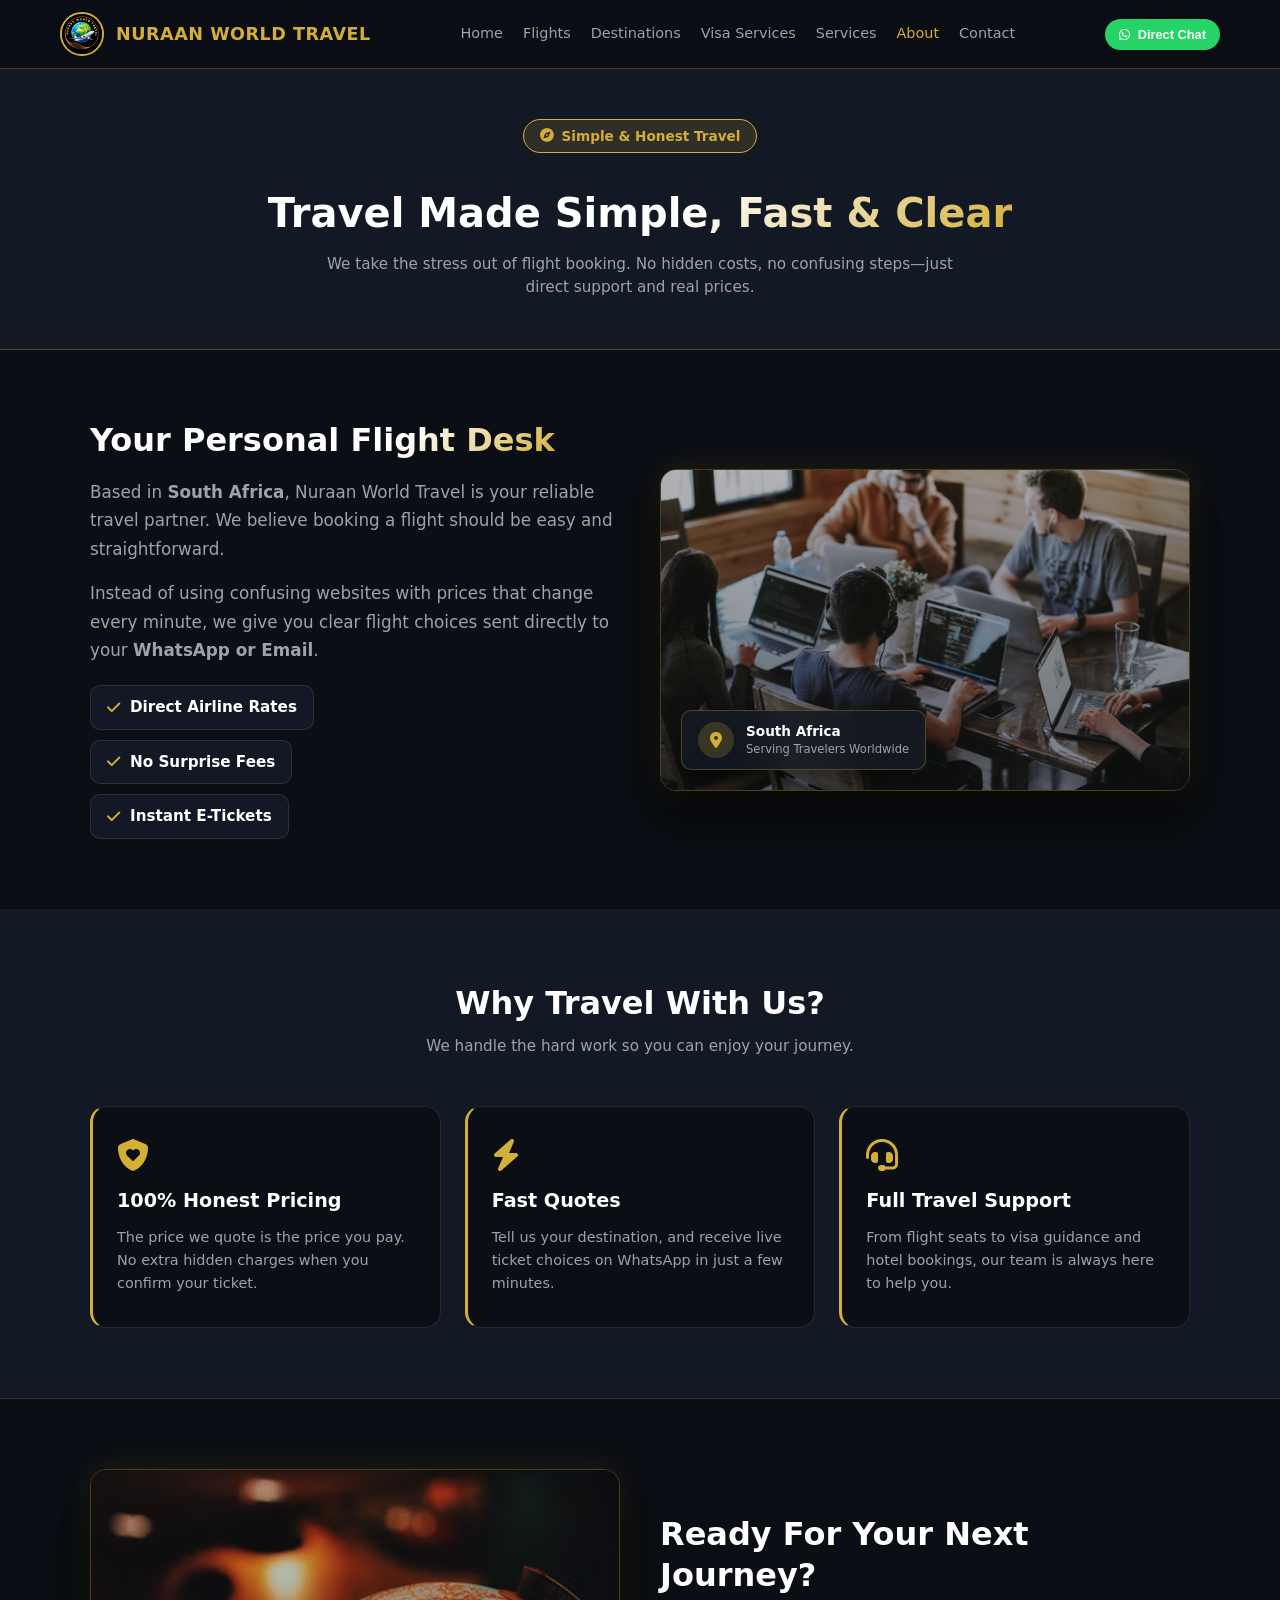
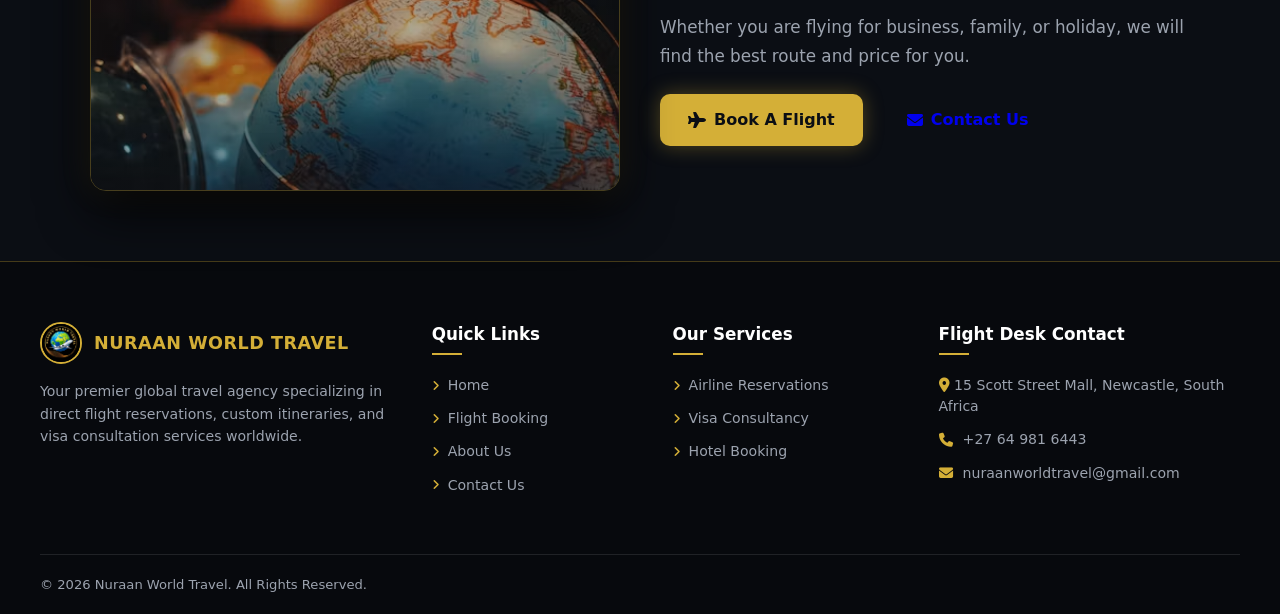
==== pages/about.html @ 19c63bec "About page design" ====
<!DOCTYPE html>
<html lang="en">
<head>
  <meta charset="UTF-8">
  <meta name="viewport" content="width=device-width, initial-scale=1.0">
  <title>About Us - Nuraan World Travel</title>

  <!-- FontAwesome Icons -->
  <link rel="stylesheet" href="https://cdnjs.cloudflare.com/ajax/libs/font-awesome/6.4.0/css/all.min.css">
  
  <!-- CSS Stylesheets -->
  <link rel="stylesheet" href="../assets/css/variables.css">
  <link rel="stylesheet" href="../assets/css/style.css">
  <link rel="stylesheet" href="../assets/css/responsive.css">
</head>
<body>

  <!-- NAVIGATION HEADER -->
  <header class="navbar">
    <div class="nav-container">
      <a href="../index.html" class="brand-link">
        <img src="../assets/images/logo.jpeg" alt="Nuraan World Travel Logo" class="nav-logo">
        <span class="brand-name">NURAAN WORLD TRAVEL</span>
      </a>

      <nav class="nav-menu" id="navMenu">
        <a href="../index.html" class="nav-link">Home</a>
        <a href="flight-booking.html" class="nav-link">Flights</a>
        <a href="destinations.html" class="nav-link">Destinations</a>
        <a href="visa-services.html" class="nav-link">Visa Services</a>
        <a href="travel-services.html" class="nav-link">Services</a>
        <a href="about.html" class="nav-link active">About</a>
        <a href="contact.html" class="nav-link">Contact</a>
      </nav>

      <div class="nav-actions">
        <button type="button" onclick="sendToWhatsApp()" class="btn btn-whatsapp-sm">
          <i class="fa-brands fa-whatsapp"></i> Direct Chat
        </button>
        <button type="button" class="mobile-toggle" id="menuToggle" aria-label="Toggle Menu">
          <i class="fa-solid fa-bars"></i>
        </button>
      </div>
    </div>
  </header>

  <!-- HERO SECTION -->
  <section class="section-padding bg-alt page-hero">
    <div class="section-container text-center">
      <span class="hero-badge"><i class="fa-solid fa-compass text-gold"></i> Simple & Honest Travel</span>
      <h1 class="section-title page-hero-title">Travel Made <span class="text-gradient-gold">Simple, Fast & Clear</span></h1>
      <p class="section-subtitle page-hero-sub">We take the stress out of flight booking. No hidden costs, no confusing steps—just direct support and real prices.</p>
    </div>
  </section>

  <!-- STORY SECTION WITH IMAGE -->
  <section class="section-padding">
    <div class="section-container contact-grid align-center">
      
      <!-- Left Content -->
      <div class="about-content-block">
        <h2 class="about-section-heading">Your Personal <span class="text-gradient-gold">Flight Desk</span></h2>
        
        <p class="about-simple-text">
          Based in <strong>South Africa</strong>, Nuraan World Travel is your reliable travel partner. We believe booking a flight should be easy and straightforward.
        </p>

        <p class="about-simple-text">
          Instead of using confusing websites with prices that change every minute, we give you clear flight choices sent directly to your <strong>WhatsApp or Email</strong>.
        </p>

        <!-- Feature List -->
        <div class="about-feature-pills">
          <div class="feature-pill"><i class="fa-solid fa-check text-gold"></i> Direct Airline Rates</div>
          <div class="feature-pill"><i class="fa-solid fa-check text-gold"></i> No Surprise Fees</div>
          <div class="feature-pill"><i class="fa-solid fa-check text-gold"></i> Instant E-Tickets</div>
        </div>
      </div>

      <!-- Right Image Card -->
      <div class="hero-image-wrapper">
        <img src="../assets/images/about-team.jpg" alt="Nuraan World Travel Team" class="hero-image">
        <div class="hero-image-overlay"></div>
        <div class="floating-badge badge-bottom-left">
          <div class="badge-icon-gold"><i class="fa-solid fa-location-dot"></i></div>
          <div>
            <span class="badge-title">South Africa</span>
            <span class="badge-sub">Serving Travelers Worldwide</span>
          </div>
        </div>
      </div>

    </div>
  </section>

  <!-- 3 SIMPLE PROMISES -->
  <section class="section-padding bg-alt">
    <div class="section-container">
      <div class="section-header">
        <h2 class="section-title">Why Travel With Us?</h2>
        <p class="section-subtitle">We handle the hard work so you can enjoy your journey.</p>
      </div>

      <div class="steps-grid">
        <div class="step-card about-promise-card">
          <div class="step-number"><i class="fa-solid fa-shield-heart text-gold"></i></div>
          <h3 class="step-title">100% Honest Pricing</h3>
          <p class="step-desc">The price we quote is the price you pay. No extra hidden charges when you confirm your ticket.</p>
        </div>

        <div class="step-card about-promise-card">
          <div class="step-number"><i class="fa-solid fa-bolt text-gold"></i></div>
          <h3 class="step-title">Fast Quotes</h3>
          <p class="step-desc">Tell us your destination, and receive live ticket choices on WhatsApp in just a few minutes.</p>
        </div>

        <div class="step-card about-promise-card">
          <div class="step-number"><i class="fa-solid fa-headset text-gold"></i></div>
          <h3 class="step-title">Full Travel Support</h3>
          <p class="step-desc">From flight seats to visa guidance and hotel bookings, our team is always here to help you.</p>
        </div>
      </div>
    </div>
  </section>

  <!-- CALL TO ACTION BANNER -->
  <section class="section-padding">
    <div class="section-container contact-grid align-center">
      
      <!-- Left Image -->
      <div class="hero-image-wrapper">
        <img src="../assets/images/about-mission.jpg" alt="Flight in sky" class="hero-image">
        <div class="hero-image-overlay"></div>
      </div>

      <!-- Right Text CTA -->
      <div class="about-cta-block">
        <h2 class="about-section-heading">Ready For Your Next Journey?</h2>
        <p class="about-simple-text" style="margin-bottom: 24px;">
          Whether you are flying for business, family, or holiday, we will find the best route and price for you.
        </p>
        <div class="about-btn-group">
          <a href="flight-booking.html" class="btn btn-gold btn-lg btn-glow">
            <i class="fa-solid fa-plane"></i> Book A Flight
          </a>
          <a href="contact.html" class="btn btn-outline btn-lg">
            <i class="fa-solid fa-envelope"></i> Contact Us
          </a>
        </div>
      </div>

    </div>
  </section>

  <!-- FOOTER -->
  <footer class="footer">
    <div class="footer-container">
      <div class="footer-brand">
        <a href="../index.html" class="footer-brand-link">
          <img src="../assets/images/logo.jpeg" alt="Nuraan World Travel Logo" class="footer-logo">
          <span class="brand-name">NURAAN WORLD TRAVEL</span>
        </a>
        <p class="footer-desc">
          Your premier global travel agency specializing in direct flight reservations, custom itineraries, and visa consultation services worldwide.
        </p>
      </div>

      <div class="footer-column">
        <h3 class="footer-heading">Quick Links</h3>
        <ul class="footer-links">
          <li><a href="../index.html" class="footer-link"><i class="fa-solid fa-angle-right"></i> Home</a></li>
          <li><a href="flight-booking.html" class="footer-link"><i class="fa-solid fa-angle-right"></i> Flight Booking</a></li>
          <li><a href="about.html" class="footer-link"><i class="fa-solid fa-angle-right"></i> About Us</a></li>
          <li><a href="contact.html" class="footer-link"><i class="fa-solid fa-angle-right"></i> Contact Us</a></li>
        </ul>
      </div>

      <div class="footer-column">
        <h3 class="footer-heading">Our Services</h3>
        <ul class="footer-links">
          <li><a href="flight-booking.html" class="footer-link"><i class="fa-solid fa-angle-right"></i> Airline Reservations</a></li>
          <li><a href="visa-services.html" class="footer-link"><i class="fa-solid fa-angle-right"></i> Visa Consultancy</a></li>
          <li><a href="travel-services.html" class="footer-link"><i class="fa-solid fa-angle-right"></i> Hotel Booking</a></li>
        </ul>
      </div>

      <div class="footer-column">
        <h3 class="footer-heading">Flight Desk Contact</h3>
        <ul class="footer-contact-list">
          <li><i class="fa-solid fa-location-dot text-gold"></i> 15 Scott Street Mall, Newcastle, South Africa</li>
          <li><a href="tel:+27649816443" class="footer-contact-link"><i class="fa-solid fa-phone text-gold"></i> +27 64 981 6443</a></li>
          <li><a href="mailto:nuraanworldtravel@gmail.com" class="footer-contact-link"><i class="fa-solid fa-envelope text-gold"></i> nuraanworldtravel@gmail.com</a></li>
        </ul>
      </div>
    </div>

    <div class="footer-bottom">
      <p class="footer-copyright">&copy; 2026 Nuraan World Travel. All Rights Reserved.</p>
    </div>
  </footer>

  <!-- JS Scripts -->
  <script src="../assets/js/main.js"></script>
  <script src="../assets/js/ui.js"></script>
  <script src="../assets/js/whatsapp.js"></script>
</body>
</html>
---- assets/css/variables.css ----
/* assets/css/variables.css */

:root {
  /* Branding Colors (Extracted from Logo) */
  --bg-dark: #0B0E14;            /* Main page background - Obsidian Black */
  --bg-card: #131924;            /* Form & Card background - Deep Navy Dark */
  --bg-card-hover: #1A2232;      /* Hover state for cards & list items */
  
  --color-gold: #D4AF37;         /* Primary Accent - Metallic Gold */
  --color-gold-hover: #B89528;   /* Darker Gold for button hover states */
  --color-gold-light: #F3E5AB;   /* Light Champagne Gold for subtle text/icons */
  
  --color-blue: #1E69B8;         /* Secondary Accent - Globe Sky Blue */
  --color-blue-hover: #165292;   /* Darker Blue for interactive elements */
  
  --color-whatsapp: #25D366;     /* Direct CTA - WhatsApp Green */
  --color-whatsapp-hover: #1EBE5D;

  /* Typography Colors */
  --text-primary: #FFFFFF;       /* Heading & Main body text */
  --text-secondary: #9CA3AF;     /* Muted subtitles & placeholder text */
  --text-dark: #0B0E14;          /* High contrast text on Gold buttons */

  /* Structural UI & Borders */
  --border-gold: rgba(212, 175, 55, 0.3);      /* Subtle gold outline */
  --border-subtle: rgba(255, 255, 255, 0.1);    /* Neutral divider line */
  --shadow-card: 0 10px 30px rgba(0, 0, 0, 0.6);/* Deep elevation shadow */

  /* Typography Settings */
  --font-main: 'Segoe UI', system-ui, -apple-system, sans-serif;
  
  /* Layout Spacing & Radius */
  --radius-sm: 6px;
  --radius-md: 10px;
  --radius-lg: 16px;
  --radius-full: 9999px;
  --transition-fast: all 0.2s ease-in-out;
}
---- assets/css/style.css ----
/* assets/css/style.css */

/* --- Reset & Global Base --- */
* {
  box-sizing: border-box;
  margin: 0;
  padding: 0;
}

body {
  background-color: var(--bg-dark);
  color: var(--text-primary);
  font-family: var(--font-main);
  min-height: 100vh;
  display: flex;
  flex-direction: column;
  justify-content: space-between;
  line-height: 1.5;
}

/* Helper Utilities */
.text-gold {
  color: var(--color-gold) !important;
}

.text-gradient-gold {
  background: linear-gradient(135deg, #FFFFFF 30%, #D4AF37 100%);
  -webkit-background-clip: text;
  -webkit-text-fill-color: transparent;
}

.text-center {
  text-align: center;
}

/* --- Navigation Header --- */
.navbar {
  background-color: rgba(11, 14, 20, 0.95);
  border-bottom: 1px solid var(--border-gold);
  position: sticky;
  top: 0;
  z-index: 1000;
  backdrop-filter: blur(8px);
}

.nav-container {
  max-width: 1200px;
  margin: 0 auto;
  padding: 12px 20px;
  display: flex;
  align-items: center;
  justify-content: space-between;
}

.brand-link {
  display: flex;
  align-items: center;
  gap: 12px;
  text-decoration: none;
}

.nav-logo {
  width: 44px;
  height: 44px;
  border-radius: var(--radius-full);
  border: 2px solid var(--color-gold);
  object-fit: cover;
}

.brand-name {
  color: var(--color-gold);
  font-weight: 700;
  font-size: 1.1rem;
  letter-spacing: 0.5px;
}

.nav-menu {
  display: flex;
  gap: 20px;
}

.nav-link {
  color: var(--text-secondary);
  text-decoration: none;
  font-size: 0.9rem;
  font-weight: 500;
  transition: var(--transition-fast);
}

.nav-link:hover,
.nav-link.active {
  color: var(--color-gold);
}

.nav-actions {
  display: flex;
  align-items: center;
  gap: 12px;
}

.mobile-toggle {
  display: none;
  background: none;
  border: none;
  color: var(--color-gold);
  font-size: 1.4rem;
  cursor: pointer;
}

/* --- Premium Hero Section --- */
.hero-banner {
  position: relative;
  min-height: 80vh;
  background: radial-gradient(circle at 10% 20%, rgba(212, 175, 55, 0.05) 0%, transparent 40%),
              radial-gradient(circle at 90% 80%, rgba(30, 105, 184, 0.08) 0%, transparent 50%),
              #0B0E14;
  display: flex;
  align-items: center;
  padding: 60px 20px;
  border-bottom: 1px solid var(--border-gold);
  overflow: hidden;
}

.hero-container {
  max-width: 1200px;
  margin: 0 auto;
  width: 100%;
  display: grid;
  grid-template-columns: 1.2fr 1fr;
  gap: 40px;
  align-items: center;
}

.hero-badge {
  display: inline-flex;
  align-items: center;
  gap: 8px;
  background-color: rgba(212, 175, 55, 0.15);
  border: 1px solid var(--color-gold);
  color: var(--color-gold);
  padding: 6px 16px;
  border-radius: var(--radius-full);
  font-size: 0.85rem;
  font-weight: 600;
  margin-bottom: 20px;
}

.hero-title {
  font-size: 2.8rem;
  font-weight: 800;
  line-height: 1.2;
  margin-bottom: 16px;
  color: #ffffff;
}

.hero-subtitle {
  font-size: 1.1rem;
  color: var(--text-secondary);
  margin-bottom: 32px;
}

.hero-cta-group {
  display: flex;
  gap: 16px;
  flex-wrap: wrap;
}

.btn-glow {
  box-shadow: 0 0 20px rgba(212, 175, 55, 0.35);
}

.btn-glow:hover {
  box-shadow: 0 0 30px rgba(212, 175, 55, 0.55);
}

.hero-trust-bar {
  display: flex;
  gap: 20px;
  margin-top: 28px;
  font-size: 0.82rem;
  color: var(--text-secondary);
  flex-wrap: wrap;
}

.hero-trust-bar span {
  display: flex;
  align-items: center;
  gap: 6px;
}

/* Hero Image & Glass Badges */
/* Make image wrapper stretch wider with a landscape aspect ratio */
.hero-image-wrapper {
  position: relative;
  width: 100%;
  border-radius: var(--radius-lg);
  overflow: hidden;
  border: 1.5px solid var(--border-gold);
  box-shadow: 0 20px 50px rgba(0, 0, 0, 0.8), 0 0 30px rgba(212, 175, 55, 0.15);
}

.hero-image {
  width: 100%;
  height: 320px; /* Reduced from 420px to make it wider in aspect ratio */
  object-fit: cover;
  display: block;
  transition: transform 0.6s cubic-bezier(0.16, 1, 0.3, 1);
}

.hero-image-overlay {
  position: absolute;
  inset: 0;
  background: linear-gradient(180deg, rgba(11, 14, 20, 0.1) 0%, rgba(11, 14, 20, 0.4) 100%);
  pointer-events: none;
}

.hero-image-wrapper:hover .hero-image {
  transform: scale(1.05);
}

.floating-badge {
  position: absolute;
  background: rgba(19, 25, 36, 0.85);
  backdrop-filter: blur(12px);
  border: 1px solid var(--border-gold);
  padding: 10px 16px;
  border-radius: var(--radius-md);
  display: flex;
  align-items: center;
  gap: 12px;
  z-index: 10;
  box-shadow: 0 10px 25px rgba(0, 0, 0, 0.5);
}

.badge-top-right {
  top: 20px;
  right: 20px;
}

.badge-bottom-left {
  bottom: 20px;
  left: 20px;
}

.badge-icon {
  width: 36px;
  height: 36px;
  border-radius: 50%;
  background: rgba(30, 105, 184, 0.2);
  color: var(--color-blue);
  display: flex;
  align-items: center;
  justify-content: center;
  font-size: 1rem;
}

.badge-icon-gold {
  width: 36px;
  height: 36px;
  border-radius: 50%;
  background: rgba(212, 175, 55, 0.2);
  color: var(--color-gold);
  display: flex;
  align-items: center;
  justify-content: center;
  font-size: 1rem;
}

.badge-title {
  display: block;
  font-size: 0.85rem;
  font-weight: 700;
  color: #ffffff;
}

.badge-sub {
  display: block;
  font-size: 0.72rem;
  color: var(--text-secondary);
}

/* --- Trust Stats Bar --- */
.stats-bar {
  background-color: var(--bg-card);
  border-bottom: 1px solid var(--border-subtle);
  padding: 30px 20px;
}

.stats-container {
  max-width: 1100px;
  margin: 0 auto;
  display: grid;
  grid-template-columns: repeat(4, 1fr);
  gap: 20px;
  text-align: center;
}

.stat-number {
  display: block;
  font-size: 2rem;
  font-weight: 800;
  color: var(--color-gold);
}

.stat-label {
  font-size: 0.85rem;
  color: var(--text-secondary);
}

/* --- Content Sections & Grids --- */
.section-padding {
  padding: 70px 20px;
}

.bg-alt {
  background-color: var(--bg-card);
  border-bottom: 1px solid var(--border-subtle);
}

.section-container {
  max-width: 1100px;
  margin: 0 auto;
}

.section-header {
  text-align: center;
  margin-bottom: 48px;
}

.section-title {
  font-size: 2rem;
  color: var(--text-primary);
  margin-bottom: 8px;
}

.section-subtitle {
  color: var(--text-secondary);
  font-size: 0.95rem;
}

.steps-grid {
  display: grid;
  grid-template-columns: repeat(3, 1fr);
  gap: 24px;
}

.step-card {
  background-color: var(--bg-dark);
  border: 1px solid var(--border-subtle);
  border-radius: var(--radius-lg);
  padding: 32px 24px;
  transition: var(--transition-fast);
}

.step-card:hover {
  border-color: var(--color-gold);
  transform: translateY(-4px);
}

.step-number {
  font-size: 2rem;
  font-weight: 900;
  color: var(--color-gold);
  margin-bottom: 16px;
  display: flex;
  align-items: center;
}

.step-title {
  font-size: 1.2rem;
  margin-bottom: 10px;
  color: #ffffff;
}

.step-desc {
  font-size: 0.9rem;
  color: var(--text-secondary);
  line-height: 1.6;
}

/* Accordion FAQs */
.accordion-wrapper {
  max-width: 800px;
  margin: 0 auto;
  display: flex;
  flex-direction: column;
  gap: 12px;
}

.accordion-item {
  background-color: var(--bg-card);
  border: 1px solid var(--border-subtle);
  border-radius: var(--radius-md);
  overflow: hidden;
}

.accordion-header {
  width: 100%;
  padding: 18px 20px;
  background: none;
  border: none;
  color: #ffffff;
  font-weight: 600;
  font-size: 1rem;
  text-align: left;
  display: flex;
  justify-content: space-between;
  align-items: center;
  cursor: pointer;
}

.accordion-content {
  display: none;
  padding: 0 20px 18px;
  color: var(--text-secondary);
  font-size: 0.9rem;
  line-height: 1.6;
}

.accordion-item.active .accordion-content {
  display: block;
}

.accordion-item.active .accordion-icon {
  transform: rotate(180deg);
  color: var(--color-gold);
}

/* --- Booking & Contact Form Cards --- */
.booking-card {
  background-color: var(--bg-card);
  border: 1px solid var(--border-gold);
  border-radius: var(--radius-lg);
  padding: 32px;
  box-shadow: var(--shadow-card);
}

.trip-selector {
  display: flex;
  gap: 24px;
  border-bottom: 1px solid var(--border-subtle);
  padding-bottom: 16px;
  margin-bottom: 24px;
}

.radio-option {
  display: flex;
  align-items: center;
  gap: 8px;
  cursor: pointer;
  font-size: 0.9rem;
  font-weight: 600;
}

.radio-option input[type="radio"] {
  accent-color: var(--color-gold);
}

.form-row {
  margin-bottom: 20px;
}

.grid-2 {
  display: grid;
  grid-template-columns: 1fr 1fr;
  gap: 16px;
}

.grid-3 {
  display: grid;
  grid-template-columns: 1fr 1fr 1fr;
  gap: 16px;
}

.input-group {
  display: flex;
  flex-direction: column;
}

.input-group label {
  font-size: 0.75rem;
  color: var(--color-gold);
  font-weight: 700;
  text-transform: uppercase;
  letter-spacing: 0.5px;
  margin-bottom: 6px;
}

.input-wrapper {
  position: relative;
}

.input-icon {
  position: absolute;
  left: 12px;
  top: 50%;
  transform: translateY(-50%);
  color: var(--text-secondary);
  font-size: 0.9rem;
}

input[type="text"],
input[type="date"],
input[type="tel"],
select {
  width: 100%;
  background-color: var(--bg-dark);
  border: 1px solid var(--border-subtle);
  color: var(--text-primary);
  padding: 10px 14px;
  border-radius: var(--radius-md);
  font-size: 0.95rem;
  outline: none;
  transition: var(--transition-fast);
}

.input-wrapper input {
  padding-left: 36px;
}

input:focus,
select:focus {
  border-color: var(--color-gold);
}

.contact-divider {
  border-top: 1px solid var(--border-subtle);
  padding-top: 20px;
  margin-top: 10px;
}

.btn-grid {
  display: grid;
  grid-template-columns: 1fr 1fr;
  gap: 16px;
  margin-top: 24px;
}

/* --- Buttons --- */
.btn {
  padding: 12px 18px;
  border-radius: var(--radius-md);
  border: none;
  font-size: 0.95rem;
  font-weight: 700;
  cursor: pointer;
  display: inline-flex;
  align-items: center;
  justify-content: center;
  gap: 8px;
  text-decoration: none;
  transition: var(--transition-fast);
}

.btn-lg {
  padding: 14px 28px;
  font-size: 1rem;
}

.btn-whatsapp {
  background-color: var(--color-whatsapp);
  color: #ffffff;
}

.btn-whatsapp:hover {
  background-color: var(--color-whatsapp-hover);
}

.btn-whatsapp-sm {
  background-color: var(--color-whatsapp);
  color: #ffffff;
  padding: 8px 14px;
  border-radius: var(--radius-full);
  font-size: 0.8rem;
}

.btn-whatsapp-sm:hover {
  background-color: var(--color-whatsapp-hover);
}

.btn-gold {
  background-color: var(--color-gold);
  color: var(--text-dark);
}

.btn-gold:hover {
  background-color: var(--color-gold-hover);
}

/* --- Enhanced Footer --- */
.footer {
  background-color: #07090D;
  border-top: 1px solid var(--border-gold);
  padding: 60px 20px 20px;
}

.footer-container {
  max-width: 1200px;
  margin: 0 auto;
  display: grid;
  grid-template-columns: 1.4fr 0.8fr 0.9fr 1.2fr;
  gap: 40px;
  margin-bottom: 50px;
}

.footer-brand-link {
  display: flex;
  align-items: center;
  gap: 12px;
  text-decoration: none;
  margin-bottom: 16px;
}

.footer-logo {
  width: 42px;
  height: 42px;
  border-radius: 50%;
  border: 2px solid var(--color-gold);
  object-fit: cover;
}

.footer-desc {
  color: var(--text-secondary);
  font-size: 0.88rem;
  line-height: 1.6;
  margin-bottom: 20px;
}

.social-links {
  display: flex;
  gap: 12px;
}

.social-link {
  width: 36px;
  height: 36px;
  border-radius: 50%;
  background-color: var(--bg-card);
  border: 1px solid var(--border-subtle);
  color: var(--text-secondary);
  display: flex;
  align-items: center;
  justify-content: center;
  text-decoration: none;
  font-size: 0.9rem;
  transition: var(--transition-fast);
}

.social-link:hover {
  border-color: var(--color-gold);
  color: var(--color-gold);
  transform: translateY(-3px);
}

.social-whatsapp:hover {
  border-color: var(--color-whatsapp);
  color: var(--color-whatsapp);
}

.footer-heading {
  font-size: 1.05rem;
  color: #ffffff;
  font-weight: 700;
  margin-bottom: 20px;
  position: relative;
  padding-bottom: 8px;
}

.footer-heading::after {
  content: '';
  position: absolute;
  left: 0;
  bottom: 0;
  width: 30px;
  height: 2px;
  background-color: var(--color-gold);
}

.footer-links {
  list-style: none;
  display: flex;
  flex-direction: column;
  gap: 12px;
}

.footer-link {
  color: var(--text-secondary);
  text-decoration: none;
  font-size: 0.88rem;
  display: flex;
  align-items: center;
  gap: 8px;
  transition: var(--transition-fast);
}

.footer-link i {
  font-size: 0.75rem;
  color: var(--color-gold);
  transition: transform 0.2s;
}

.footer-link:hover {
  color: var(--color-gold);
  padding-left: 4px;
}

.footer-link:hover i {
  transform: translateX(3px);
}

.footer-contact-list {
  list-style: none;
  display: flex;
  flex-direction: column;
  gap: 12px;
  margin-bottom: 20px;
  font-size: 0.88rem;
  color: var(--text-secondary);
}

.footer-contact-link {
  color: var(--text-secondary);
  text-decoration: none;
  display: flex;
  align-items: center;
  gap: 10px;
  transition: var(--transition-fast);
}

.footer-contact-link:hover {
  color: var(--color-gold);
}

.footer-newsletter {
  background-color: var(--bg-card);
  border: 1px solid var(--border-subtle);
  padding: 16px;
  border-radius: var(--radius-md);
}

.newsletter-title {
  display: block;
  font-size: 0.8rem;
  font-weight: 700;
  color: var(--color-gold);
  margin-bottom: 10px;
  text-transform: uppercase;
}

.newsletter-form {
  display: flex;
  gap: 8px;
}

.newsletter-input {
  flex: 1;
  background-color: var(--bg-dark);
  border: 1px solid var(--border-subtle);
  color: #ffffff;
  padding: 8px 12px;
  border-radius: var(--radius-sm);
  font-size: 0.85rem;
  outline: none;
}

.newsletter-input:focus {
  border-color: var(--color-gold);
}

.newsletter-btn {
  background-color: var(--color-gold);
  color: var(--text-dark);
  border: none;
  padding: 8px 14px;
  border-radius: var(--radius-sm);
  cursor: pointer;
  font-weight: 700;
  transition: var(--transition-fast);
}

.newsletter-btn:hover {
  background-color: var(--color-gold-hover);
}

.footer-bottom {
  max-width: 1200px;
  margin: 0 auto;
  border-top: 1px solid var(--border-subtle);
  padding-top: 20px;
  display: flex;
  justify-content: space-between;
  align-items: center;
  font-size: 0.82rem;
  color: var(--text-secondary);
}

.footer-bottom-links {
  display: flex;
  align-items: center;
  gap: 12px;
}

.footer-bottom-link {
  color: var(--text-secondary);
  text-decoration: none;
  transition: var(--transition-fast);
}

.footer-bottom-link:hover {
  color: var(--color-gold);
}

.divider {
  color: var(--border-subtle);
}

/* --- Contact Page Structural Classes --- */
.contact-grid {
  display: grid;
  grid-template-columns: 1fr 1fr; /* Changed from 1.3fr 0.7fr */
  gap: 40px;
  align-items: center;
}

.contact-sidebar {
  padding: 30px;
}

.contact-sidebar-title {
  margin-bottom: 20px;
}

.contact-info-list {
  gap: 20px;
}

.contact-info-item {
  display: flex;
  gap: 12px;
  align-items: flex-start;
  line-height: 1.5;
  font-size: 0.9rem;
}

.contact-icon {
  margin-top: 4px;
}

.contact-label {
  color: #ffffff;
  display: block;
  font-size: 0.85rem;
}

.contact-hours-block {
  border-top: 1px solid var(--border-subtle);
  margin-top: 24px;
  padding-top: 20px;
}

.contact-hours-text {
  font-size: 0.88rem;
  color: var(--text-secondary);
  margin-top: 4px;
}

input[type="text"],
input[type="email"],
input[type="date"],
input[type="tel"],
select,
textarea {
  width: 100%;
  background-color: var(--bg-dark);
  border: 1px solid var(--border-subtle);
  color: var(--text-primary);
  padding: 10px 14px;
  border-radius: var(--radius-md);
  font-size: 0.95rem;
  outline: none;
  transition: var(--transition-fast);
  resize: vertical;
}
/* Invert native date picker icon color for dark themes */
input[type="date"]::-webkit-calendar-picker-indicator {
  filter: invert(0.8) sepia(100%) saturate(500%) hue-rotate(5deg) brightness(1.2);
  cursor: pointer;
  opacity: 1;
}

/* Fallback hover effect */
input[type="date"]::-webkit-calendar-picker-indicator:hover {
  filter: invert(1);
}

/* --- About Page Dedicated Classes --- */
.text-left {
  text-align: left;
}

.align-center {
  align-items: center;
}

.about-story-heading {
  font-size: 2.2rem;
}

.about-lead-text {
  text-align: left;
  margin-bottom: 20px;
  color: var(--text-primary);
  line-height: 1.6;
}

.about-body-text {
  color: var(--text-secondary);
  line-height: 1.7;
  margin-bottom: 28px;
}

.about-trust-bar {
  margin-top: 0;
}

.about-mission-heading {
  margin-bottom: 16px;
}

.about-mission-desc {
  margin-bottom: 24px;
}
/* --- About Page Design Enhancements --- */
.page-hero {
  border-bottom: 1px solid var(--border-gold);
  padding: 50px 20px;
}

.page-hero-title {
  font-size: 2.5rem;
  margin-top: 10px;
}

.page-hero-sub {
  max-width: 650px;
  margin: 10px auto 0;
}

.about-section-heading {
  font-size: 2rem;
  font-weight: 800;
  color: #ffffff;
  margin-bottom: 16px;
  line-height: 1.3;
}

.about-simple-text {
  font-size: 1.05rem;
  color: var(--text-secondary);
  line-height: 1.7;
  margin-bottom: 16px;
}

.about-feature-pills {
  display: flex;
  flex-direction: column;
  gap: 10px;
  margin-top: 20px;
}

.feature-pill {
  display: inline-flex;
  align-items: center;
  gap: 10px;
  font-size: 0.95rem;
  font-weight: 600;
  color: #ffffff;
  background-color: var(--bg-card);
  padding: 10px 16px;
  border-radius: var(--radius-md);
  border: 1px solid var(--border-subtle);
  width: fit-content;
}

.about-promise-card {
  text-align: left;
  border-left: 3px solid var(--color-gold);
}

.about-btn-group {
  display: flex;
  gap: 16px;
  flex-wrap: wrap;
}
---- assets/css/responsive.css ----
/* assets/css/responsive.css */

/* Large Tablets & Laptops */
@media (max-width: 1024px) {
  .hero-container {
    grid-template-columns: 1fr 1fr;
    gap: 24px;
  }

  .hero-title {
    font-size: 2.3rem;
  }

  .footer-container {
    grid-template-columns: 1fr 1fr;
    gap: 30px;
  }
}

/* Tablets & Mobile Navigation Trigger */
@media (max-width: 868px) {
  .nav-menu {
    position: fixed;
    top: 68px;
    left: -100%;
    width: 100%;
    height: calc(100vh - 68px);
    background-color: var(--bg-dark);
    flex-direction: column;
    align-items: center;
    padding: 40px 20px;
    gap: 24px;
    transition: left 0.3s ease-in-out;
    border-top: 1px solid var(--border-gold);
  }

  .nav-menu.active {
    left: 0;
  }

  .mobile-toggle {
    display: block;
  }

  .hero-container {
    grid-template-columns: 1fr;
    text-align: center;
  }

  .hero-content {
    display: flex;
    flex-direction: column;
    align-items: center;
  }

  .hero-cta-group {
    justify-content: center;
  }

  .hero-trust-bar {
    justify-content: center;
  }

  .hero-image {
    height: 320px;
  }

  .steps-grid {
    grid-template-columns: 1fr;
  }

  .stats-container {
    grid-template-columns: repeat(2, 1fr);
    gap: 24px;
  }

  .section-container.grid-2 {
    grid-template-columns: 1fr !important;
  }
}

/* Small Mobile Screens */
@media (max-width: 640px) {
  .hero-banner {
    padding: 40px 16px;
  }

  .hero-title {
    font-size: 1.8rem;
  }

  .hero-subtitle {
    font-size: 0.95rem;
  }

  .stats-container {
    grid-template-columns: 1fr;
  }

  .booking-card {
    padding: 20px 16px;
  }

  .trip-selector {
    gap: 16px;
  }

  .grid-2, 
  .grid-3, 
  .btn-grid {
    grid-template-columns: 1fr !important;
  }

  .btn {
    width: 100%;
  }

  .floating-badge {
    padding: 6px 10px;
  }

  .badge-title {
    font-size: 0.75rem;
  }

  .badge-sub {
    font-size: 0.65rem;
  }

  .footer-container {
    grid-template-columns: 1fr;
  }

  .footer-bottom {
    flex-direction: column;
    gap: 12px;
    text-align: center;
  }
}
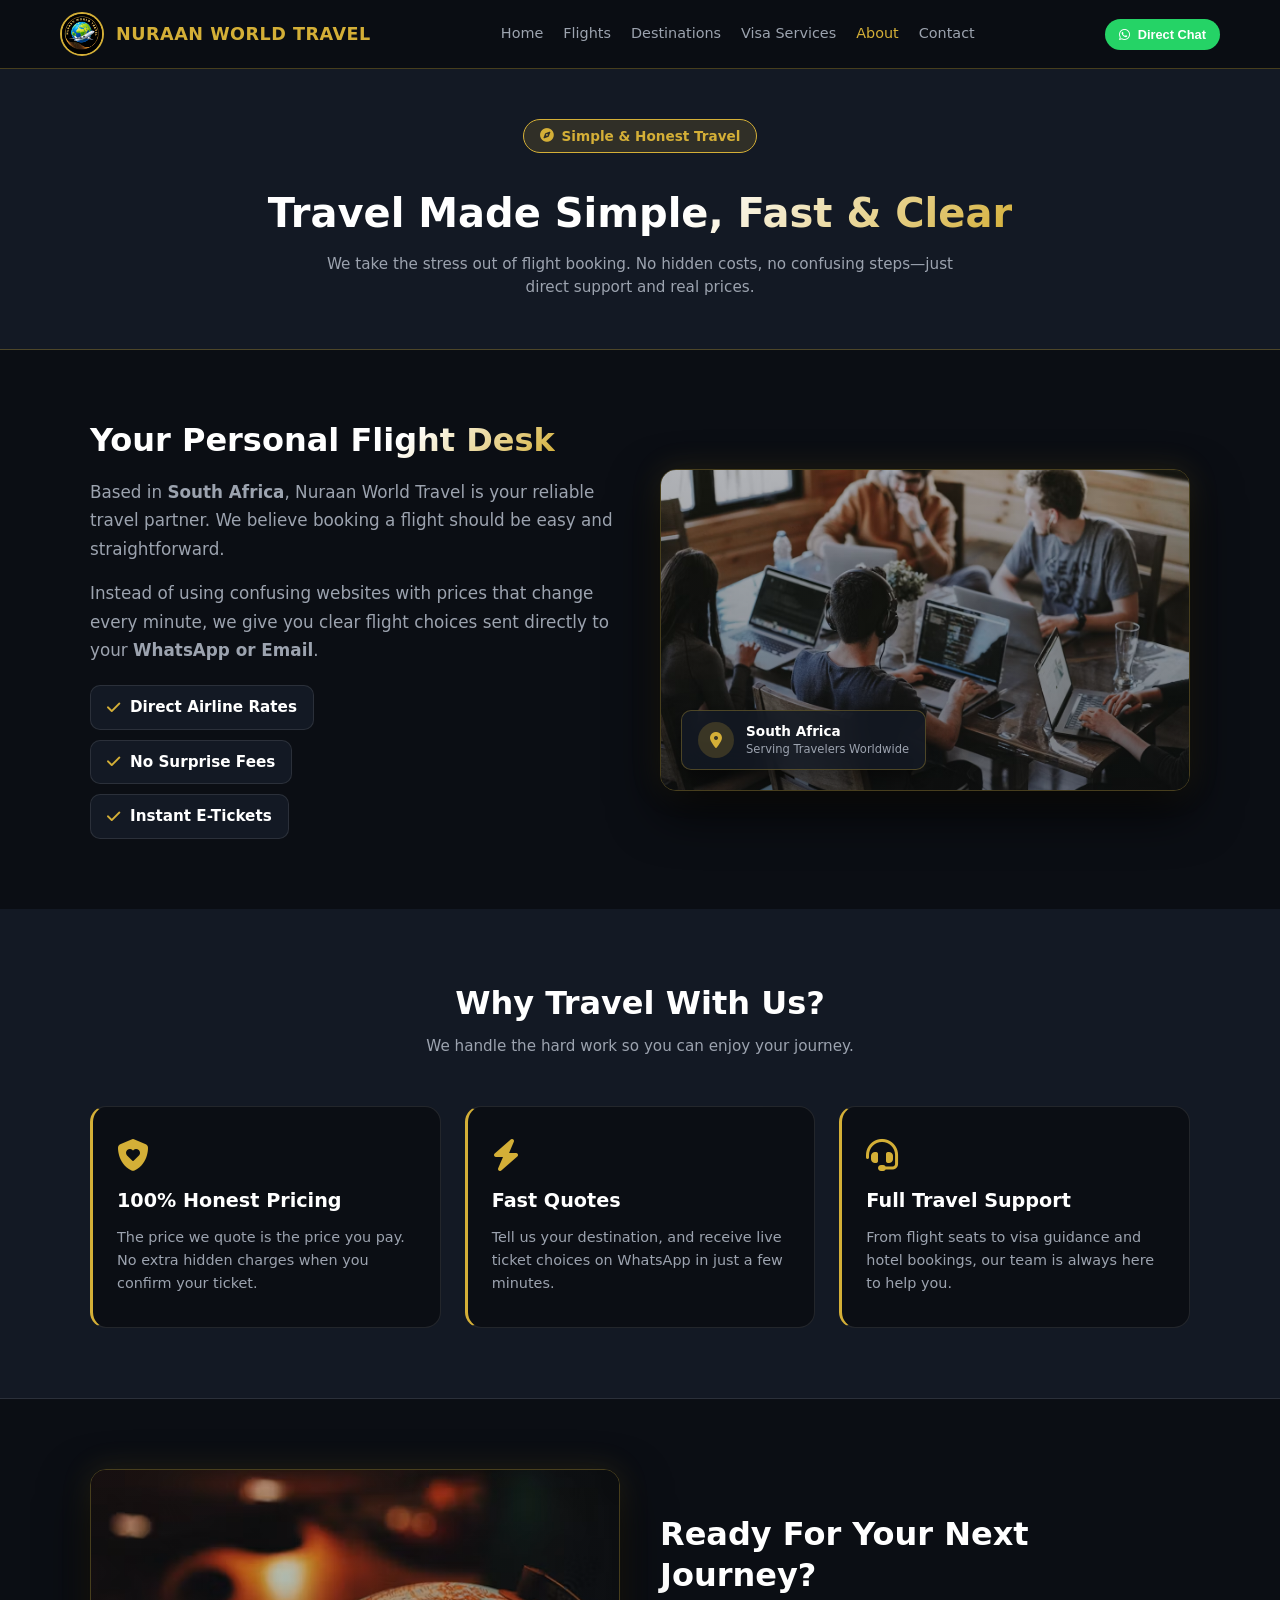
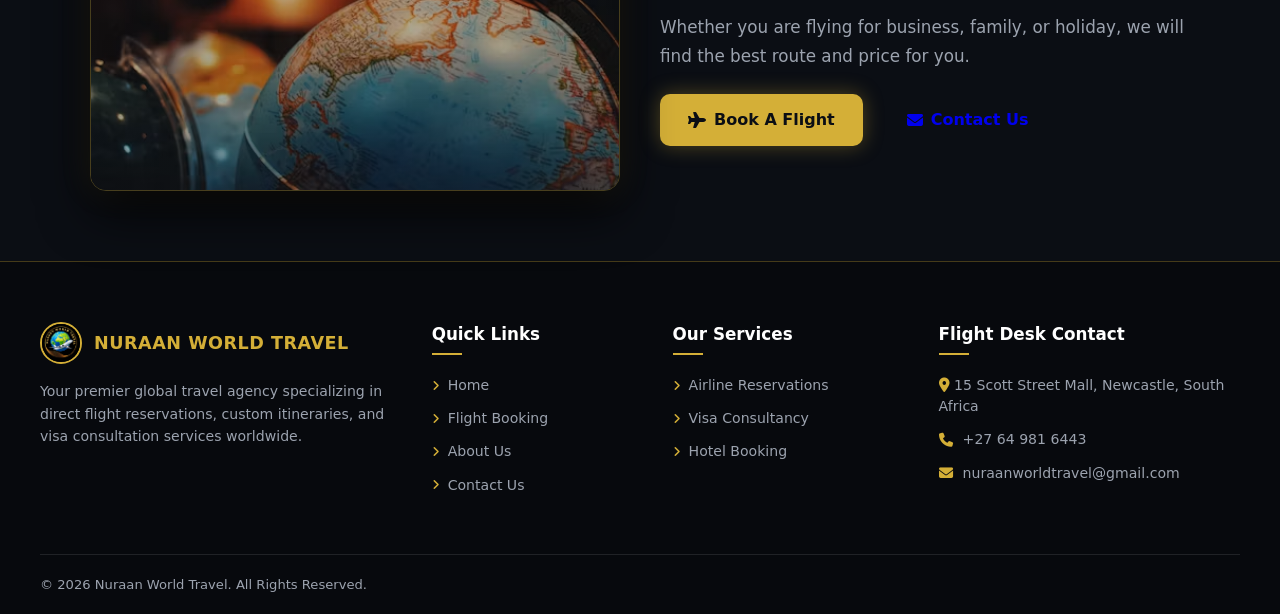
==== commit 4ca00a29: "modify nav items" ====
--- a/pages/about.html
+++ b/pages/about.html
@@ -28,7 +28,7 @@
         <a href="flight-booking.html" class="nav-link">Flights</a>
         <a href="destinations.html" class="nav-link">Destinations</a>
         <a href="visa-services.html" class="nav-link">Visa Services</a>
-        <a href="travel-services.html" class="nav-link">Services</a>
+      
         <a href="about.html" class="nav-link active">About</a>
         <a href="contact.html" class="nav-link">Contact</a>
       </nav>
--- a/assets/css/style.css
+++ b/assets/css/style.css
@@ -189,7 +189,6 @@
 }
 
 /* Hero Image & Glass Badges */
-/* Make image wrapper stretch wider with a landscape aspect ratio */
 .hero-image-wrapper {
   position: relative;
   width: 100%;
@@ -201,7 +200,7 @@
 
 .hero-image {
   width: 100%;
-  height: 320px; /* Reduced from 420px to make it wider in aspect ratio */
+  height: 320px;
   object-fit: cover;
   display: block;
   transition: transform 0.6s cubic-bezier(0.16, 1, 0.3, 1);
@@ -817,7 +816,7 @@
 /* --- Contact Page Structural Classes --- */
 .contact-grid {
   display: grid;
-  grid-template-columns: 1fr 1fr; /* Changed from 1.3fr 0.7fr */
+  grid-template-columns: 1fr 1fr;
   gap: 40px;
   align-items: center;
 }
@@ -881,6 +880,7 @@
   transition: var(--transition-fast);
   resize: vertical;
 }
+
 /* Invert native date picker icon color for dark themes */
 input[type="date"]::-webkit-calendar-picker-indicator {
   filter: invert(0.8) sepia(100%) saturate(500%) hue-rotate(5deg) brightness(1.2);
@@ -930,6 +930,7 @@
 .about-mission-desc {
   margin-bottom: 24px;
 }
+
 /* --- About Page Design Enhancements --- */
 .page-hero {
   border-bottom: 1px solid var(--border-gold);
@@ -991,4 +992,175 @@
   display: flex;
   gap: 16px;
   flex-wrap: wrap;
-}+}
+
+/* --- Destinations Page & Utility Helper Classes --- */
+.destination-filters {
+  display: flex;
+  justify-content: center;
+  gap: 12px;
+  margin-bottom: 40px;
+  flex-wrap: wrap;
+}
+
+.dest-filter-btn {
+  background-color: var(--bg-card);
+  border: 1px solid var(--border-subtle);
+  color: var(--text-secondary);
+  padding: 8px 18px;
+  border-radius: var(--radius-full);
+  font-size: 0.9rem;
+  font-weight: 600;
+  cursor: pointer;
+  transition: var(--transition-fast);
+}
+
+.dest-filter-btn:hover,
+.dest-filter-btn.active {
+  background-color: var(--color-gold);
+  color: var(--text-dark);
+  border-color: var(--color-gold);
+}
+
+.destinations-grid {
+  display: grid;
+  grid-template-columns: repeat(3, 1fr);
+  gap: 24px;
+}
+
+.destination-card {
+  background-color: var(--bg-card);
+  border: 1px solid var(--border-subtle);
+  border-radius: var(--radius-lg);
+  overflow: hidden;
+  transition: var(--transition-fast);
+}
+
+.destination-card:hover {
+  border-color: var(--color-gold);
+  transform: translateY(-4px);
+}
+
+.dest-image-box {
+  position: relative;
+  height: 200px;
+  width: 100%;
+}
+
+.dest-img {
+  width: 100%;
+  height: 100%;
+  object-fit: cover;
+}
+
+.dest-tag {
+  position: absolute;
+  top: 12px;
+  right: 12px;
+  background-color: rgba(11, 14, 20, 0.85);
+  border: 1px solid var(--color-gold);
+  color: var(--color-gold);
+  font-size: 0.75rem;
+  font-weight: 700;
+  padding: 4px 10px;
+  border-radius: var(--radius-full);
+}
+
+.dest-card-body {
+  padding: 20px;
+}
+
+.dest-title {
+  font-size: 1.2rem;
+  color: #ffffff;
+  margin-bottom: 8px;
+}
+
+.dest-desc {
+  font-size: 0.88rem;
+  color: var(--text-secondary);
+  line-height: 1.5;
+  margin-bottom: 16px;
+}
+
+.dest-card-footer {
+  display: flex;
+  justify-content: flex-end;
+}
+
+.btn-sm {
+  padding: 8px 14px;
+  font-size: 0.85rem;
+}
+
+/* Fallback Grid & Layout Utilities for HTML pages using Tailwind-style utility classes */
+.grid {
+  display: grid;
+}
+
+.grid-cols-1 {
+  grid-template-columns: repeat(1, minmax(0, 1fr));
+}
+
+.gap-6 {
+  gap: 1.5rem;
+}
+
+.w-full {
+  width: 100%;
+}
+
+.h-48 {
+  height: 12rem;
+}
+
+.object-cover {
+  object-fit: cover;
+}
+
+.p-4 {
+  padding: 1rem;
+}
+
+.flex {
+  display: flex;
+}
+
+.flex-col {
+  flex-direction: column;
+}
+
+.justify-between {
+  justify-content: space-between;
+}
+
+.mt-3 {
+  margin-top: 0.75rem;
+}
+
+.overflow-hidden {
+  overflow: hidden;
+}
+
+.rounded-xl {
+  border-radius: 0.75rem;
+}
+
+.shadow-md {
+  box-shadow: 0 4px 6px -1px rgba(0, 0, 0, 0.5), 0 2px 4px -1px rgba(0, 0, 0, 0.3);
+}
+
+.bg-white {
+  background-color: var(--bg-card) !important;
+}
+
+.text-lg {
+  font-size: 1.125rem;
+  line-height: 1.75rem;
+}
+
+.font-bold {
+  font-weight: 700;
+  color: #ffffff;
+}
+
--- a/assets/css/responsive.css
+++ b/assets/css/responsive.css
@@ -136,4 +136,28 @@
     gap: 12px;
     text-align: center;
   }
+}
+
+
+@media (max-width: 868px) {
+  .destinations-grid {
+    grid-template-columns: 1fr;
+  }
+}
+@media (min-width: 640px) {
+  .sm\:grid-cols-2 {
+    grid-template-columns: repeat(2, minmax(0, 1fr));
+  }
+}
+
+@media (min-width: 768px) {
+  .md\:grid-cols-3 {
+    grid-template-columns: repeat(3, minmax(0, 1fr));
+  }
+}
+
+@media (min-width: 1024px) {
+  .lg\:grid-cols-4 {
+    grid-template-columns: repeat(4, minmax(0, 1fr));
+  }
 }
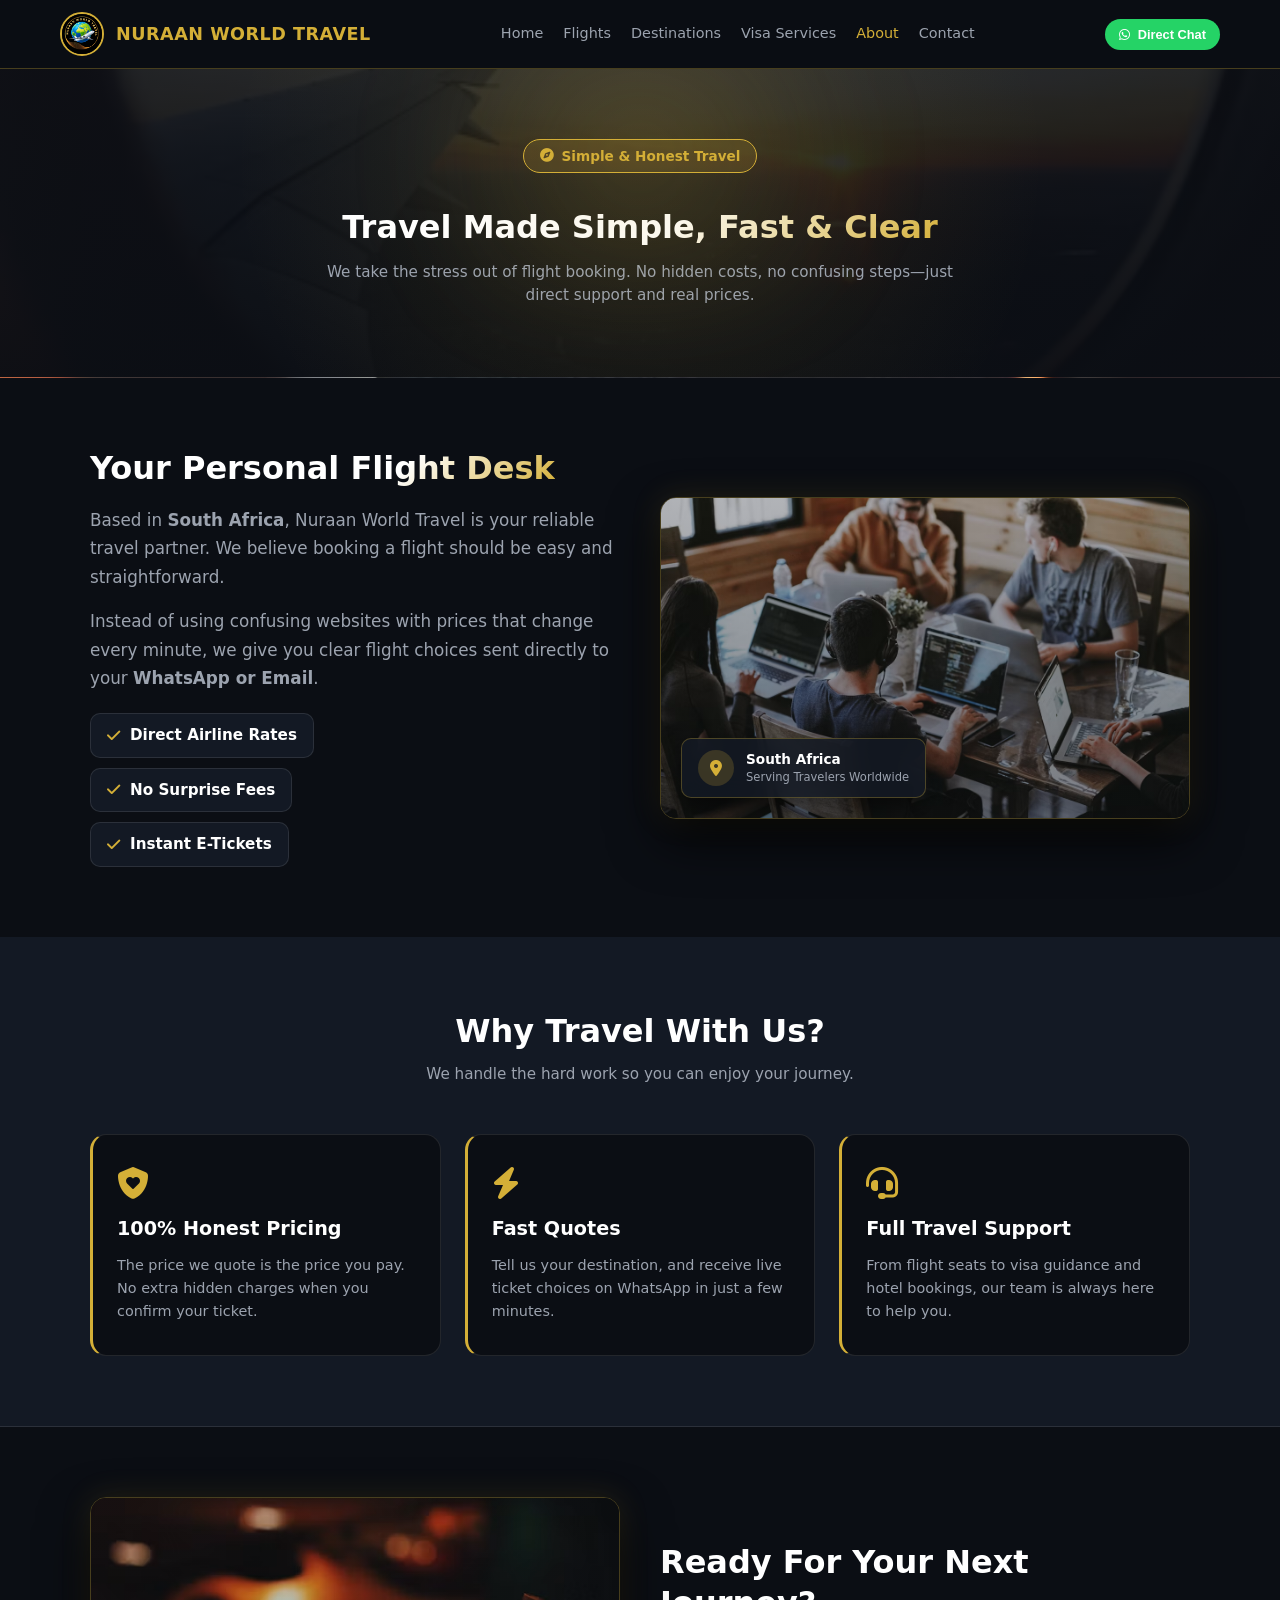
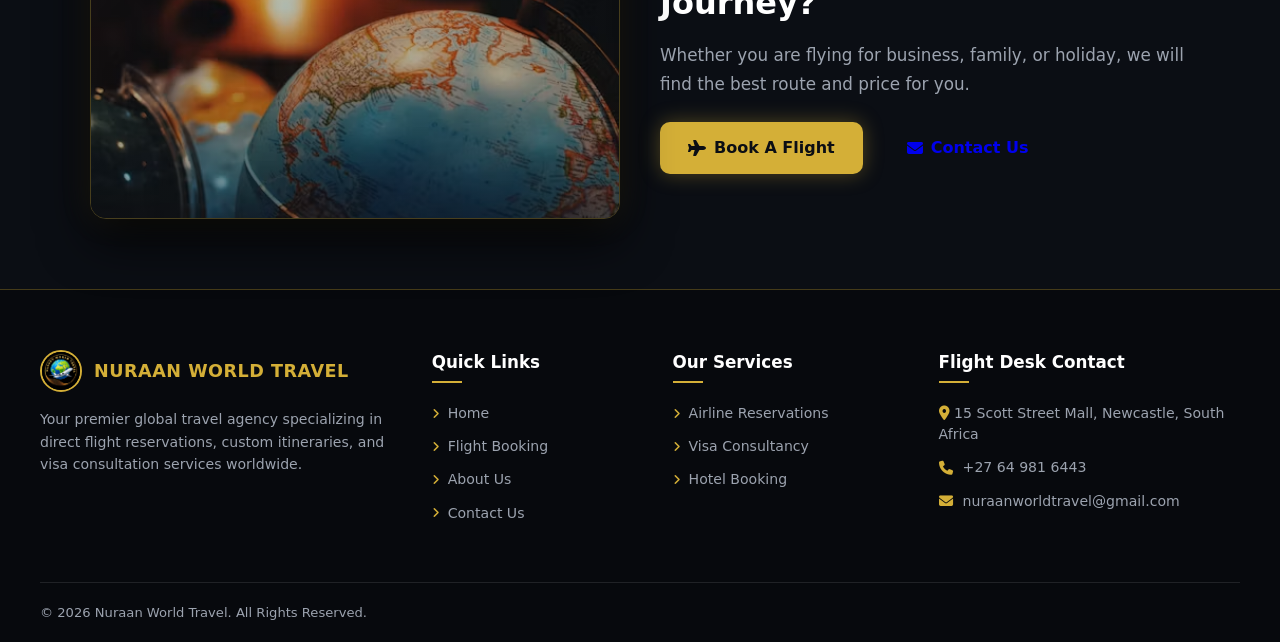
==== commit d42acfa1: "add favicon" ====
--- a/pages/about.html
+++ b/pages/about.html
@@ -4,7 +4,7 @@
   <meta charset="UTF-8">
   <meta name="viewport" content="width=device-width, initial-scale=1.0">
   <title>About Us - Nuraan World Travel</title>
-
+ <link rel="icon" type="image/x-jpeg" href="../assets/images/logo.jpeg">
   <!-- FontAwesome Icons -->
   <link rel="stylesheet" href="https://cdnjs.cloudflare.com/ajax/libs/font-awesome/6.4.0/css/all.min.css">
   
--- a/assets/css/style.css
+++ b/assets/css/style.css
@@ -1,6 +1,6 @@
-/* assets/css/style.css */
-
-/* --- Reset & Global Base --- */
+/* ==========================================================================
+   1. RESET & GLOBAL BASE
+   ========================================================================== */
 * {
   box-sizing: border-box;
   margin: 0;
@@ -18,13 +18,15 @@
   line-height: 1.5;
 }
 
-/* Helper Utilities */
+/* ==========================================================================
+   2. HELPER UTILITIES
+   ========================================================================== */
 .text-gold {
   color: var(--color-gold) !important;
 }
 
 .text-gradient-gold {
-  background: linear-gradient(135deg, #FFFFFF 30%, #D4AF37 100%);
+  background: linear-gradient(135deg, #ffffff 30%, #d4af37 100%);
   -webkit-background-clip: text;
   -webkit-text-fill-color: transparent;
 }
@@ -33,7 +35,21 @@
   text-align: center;
 }
 
-/* --- Navigation Header --- */
+.text-left {
+  text-align: left;
+}
+
+.align-center {
+  align-items: center;
+}
+
+.divider {
+  color: var(--border-subtle);
+}
+
+/* ==========================================================================
+   3. NAVIGATION HEADER
+   ========================================================================== */
 .navbar {
   background-color: rgba(11, 14, 20, 0.95);
   border-bottom: 1px solid var(--border-gold);
@@ -107,13 +123,17 @@
   cursor: pointer;
 }
 
-/* --- Premium Hero Section --- */
+/* ==========================================================================
+   4. HERO SECTIONS & BADGES
+   ========================================================================== */
+/* Premium Main Hero Banner */
 .hero-banner {
   position: relative;
   min-height: 80vh;
-  background: radial-gradient(circle at 10% 20%, rgba(212, 175, 55, 0.05) 0%, transparent 40%),
-              radial-gradient(circle at 90% 80%, rgba(30, 105, 184, 0.08) 0%, transparent 50%),
-              #0B0E14;
+  background: 
+    radial-gradient(circle at 10% 20%, rgba(212, 175, 55, 0.05) 0%, transparent 40%),
+    radial-gradient(circle at 90% 80%, rgba(30, 105, 184, 0.08) 0%, transparent 50%),
+    #0b0e14;
   display: flex;
   align-items: center;
   padding: 60px 20px;
@@ -163,14 +183,6 @@
   display: flex;
   gap: 16px;
   flex-wrap: wrap;
-}
-
-.btn-glow {
-  box-shadow: 0 0 20px rgba(212, 175, 55, 0.35);
-}
-
-.btn-glow:hover {
-  box-shadow: 0 0 30px rgba(212, 175, 55, 0.55);
 }
 
 .hero-trust-bar {
@@ -278,264 +290,47 @@
   color: var(--text-secondary);
 }
 
-/* --- Trust Stats Bar --- */
-.stats-bar {
-  background-color: var(--bg-card);
-  border-bottom: 1px solid var(--border-subtle);
-  padding: 30px 20px;
-}
-
-.stats-container {
-  max-width: 1100px;
-  margin: 0 auto;
-  display: grid;
-  grid-template-columns: repeat(4, 1fr);
-  gap: 20px;
-  text-align: center;
-}
-
-.stat-number {
-  display: block;
-  font-size: 2rem;
-  font-weight: 800;
-  color: var(--color-gold);
-}
-
-.stat-label {
-  font-size: 0.85rem;
-  color: var(--text-secondary);
-}
-
-/* --- Content Sections & Grids --- */
-.section-padding {
-  padding: 70px 20px;
-}
-
-.bg-alt {
-  background-color: var(--bg-card);
-  border-bottom: 1px solid var(--border-subtle);
-}
-
-.section-container {
-  max-width: 1100px;
-  margin: 0 auto;
-}
-
-.section-header {
-  text-align: center;
-  margin-bottom: 48px;
-}
-
-.section-title {
-  font-size: 2rem;
-  color: var(--text-primary);
-  margin-bottom: 8px;
-}
-
-.section-subtitle {
-  color: var(--text-secondary);
-  font-size: 0.95rem;
-}
-
-.steps-grid {
-  display: grid;
-  grid-template-columns: repeat(3, 1fr);
-  gap: 24px;
-}
-
-.step-card {
-  background-color: var(--bg-dark);
-  border: 1px solid var(--border-subtle);
-  border-radius: var(--radius-lg);
-  padding: 32px 24px;
-  transition: var(--transition-fast);
-}
-
-.step-card:hover {
-  border-color: var(--color-gold);
-  transform: translateY(-4px);
-}
-
-.step-number {
-  font-size: 2rem;
-  font-weight: 900;
-  color: var(--color-gold);
-  margin-bottom: 16px;
-  display: flex;
-  align-items: center;
-}
-
-.step-title {
-  font-size: 1.2rem;
-  margin-bottom: 10px;
-  color: #ffffff;
-}
-
-.step-desc {
-  font-size: 0.9rem;
-  color: var(--text-secondary);
-  line-height: 1.6;
-}
-
-/* Accordion FAQs */
-.accordion-wrapper {
-  max-width: 800px;
-  margin: 0 auto;
-  display: flex;
-  flex-direction: column;
-  gap: 12px;
-}
-
-.accordion-item {
-  background-color: var(--bg-card);
-  border: 1px solid var(--border-subtle);
-  border-radius: var(--radius-md);
+/* Secondary Page Hero */
+.page-hero {
+  position: relative;
+  background-image: 
+    radial-gradient(circle at 50% 30%, rgba(212, 175, 55, 0.12) 0%, transparent 60%),
+    linear-gradient(180deg, rgba(11, 14, 20, 0.88) 0%, rgba(11, 14, 20, 0.98) 100%),
+    url('../images/visa-services-hero.jpeg');
+  background-size: cover;
+  background-position: center;
+  background-repeat: no-repeat;
+  border-bottom: 1px solid rgba(212, 175, 55, 0.25);
   overflow: hidden;
-}
-
-.accordion-header {
-  width: 100%;
-  padding: 18px 20px;
-  background: none;
-  border: none;
-  color: #ffffff;
-  font-weight: 600;
-  font-size: 1rem;
-  text-align: left;
-  display: flex;
-  justify-content: space-between;
-  align-items: center;
-  cursor: pointer;
-}
-
-.accordion-content {
-  display: none;
-  padding: 0 20px 18px;
-  color: var(--text-secondary);
-  font-size: 0.9rem;
-  line-height: 1.6;
-}
-
-.accordion-item.active .accordion-content {
-  display: block;
-}
-
-.accordion-item.active .accordion-icon {
-  transform: rotate(180deg);
-  color: var(--color-gold);
-}
-
-/* --- Booking & Contact Form Cards --- */
-.booking-card {
-  background-color: var(--bg-card);
-  border: 1px solid var(--border-gold);
-  border-radius: var(--radius-lg);
-  padding: 32px;
-  box-shadow: var(--shadow-card);
-}
-
-.trip-selector {
-  display: flex;
-  gap: 24px;
-  border-bottom: 1px solid var(--border-subtle);
-  padding-bottom: 16px;
-  margin-bottom: 24px;
-}
-
-.radio-option {
-  display: flex;
-  align-items: center;
-  gap: 8px;
-  cursor: pointer;
-  font-size: 0.9rem;
-  font-weight: 600;
-}
-
-.radio-option input[type="radio"] {
-  accent-color: var(--color-gold);
-}
-
-.form-row {
-  margin-bottom: 20px;
-}
-
-.grid-2 {
-  display: grid;
-  grid-template-columns: 1fr 1fr;
-  gap: 16px;
-}
-
-.grid-3 {
-  display: grid;
-  grid-template-columns: 1fr 1fr 1fr;
-  gap: 16px;
-}
-
-.input-group {
-  display: flex;
-  flex-direction: column;
-}
-
-.input-group label {
-  font-size: 0.75rem;
-  color: var(--color-gold);
-  font-weight: 700;
-  text-transform: uppercase;
-  letter-spacing: 0.5px;
-  margin-bottom: 6px;
-}
-
-.input-wrapper {
-  position: relative;
-}
-
-.input-icon {
+  padding: 50px 20px;
+}
+
+.page-hero::before {
+  content: '';
   position: absolute;
-  left: 12px;
-  top: 50%;
-  transform: translateY(-50%);
-  color: var(--text-secondary);
-  font-size: 0.9rem;
-}
-
-input[type="text"],
-input[type="date"],
-input[type="tel"],
-select {
-  width: 100%;
-  background-color: var(--bg-dark);
-  border: 1px solid var(--border-subtle);
-  color: var(--text-primary);
-  padding: 10px 14px;
-  border-radius: var(--radius-md);
-  font-size: 0.95rem;
-  outline: none;
-  transition: var(--transition-fast);
-}
-
-.input-wrapper input {
-  padding-left: 36px;
-}
-
-input:focus,
-select:focus {
-  border-color: var(--color-gold);
-}
-
-.contact-divider {
-  border-top: 1px solid var(--border-subtle);
-  padding-top: 20px;
+  top: -20%;
+  left: 50%;
+  transform: translateX(-50%);
+  width: 600px;
+  height: 300px;
+  background: radial-gradient(circle, rgba(212, 175, 55, 0.15) 0%, transparent 70%);
+  filter: blur(50px);
+  pointer-events: none;
+}
+
+.page-hero-title {
+  font-size: 2.5rem;
   margin-top: 10px;
 }
 
-.btn-grid {
-  display: grid;
-  grid-template-columns: 1fr 1fr;
-  gap: 16px;
-  margin-top: 24px;
-}
-
-/* --- Buttons --- */
+.page-hero-sub {
+  max-width: 650px;
+  margin: 10px auto 0;
+}
+
+/* ==========================================================================
+   5. BUTTONS & INTERACTIVE ELEMENTS
+   ========================================================================== */
 .btn {
   padding: 12px 18px;
   border-radius: var(--radius-md);
@@ -551,11 +346,24 @@
   transition: var(--transition-fast);
 }
 
+.btn-sm {
+  padding: 8px 14px;
+  font-size: 0.85rem;
+}
+
 .btn-lg {
   padding: 14px 28px;
   font-size: 1rem;
 }
 
+.btn-glow {
+  box-shadow: 0 0 20px rgba(212, 175, 55, 0.35);
+}
+
+.btn-glow:hover {
+  box-shadow: 0 0 30px rgba(212, 175, 55, 0.55);
+}
+
 .btn-whatsapp {
   background-color: var(--color-whatsapp);
   color: #ffffff;
@@ -586,281 +394,239 @@
   background-color: var(--color-gold-hover);
 }
 
-/* --- Enhanced Footer --- */
-.footer {
-  background-color: #07090D;
-  border-top: 1px solid var(--border-gold);
-  padding: 60px 20px 20px;
-}
-
-.footer-container {
-  max-width: 1200px;
+.btn-grid {
+  display: grid;
+  grid-template-columns: 1fr 1fr;
+  gap: 16px;
+  margin-top: 24px;
+}
+
+/* ==========================================================================
+   6. STATS & SECTION WRAPPERS
+   ========================================================================== */
+.stats-bar {
+  background-color: var(--bg-card);
+  border-bottom: 1px solid var(--border-subtle);
+  padding: 30px 20px;
+}
+
+.stats-container {
+  max-width: 1100px;
   margin: 0 auto;
   display: grid;
-  grid-template-columns: 1.4fr 0.8fr 0.9fr 1.2fr;
-  gap: 40px;
-  margin-bottom: 50px;
-}
-
-.footer-brand-link {
-  display: flex;
-  align-items: center;
+  grid-template-columns: repeat(4, 1fr);
+  gap: 20px;
+  text-align: center;
+}
+
+.stat-number {
+  display: block;
+  font-size: 2rem;
+  font-weight: 800;
+  color: var(--color-gold);
+}
+
+.stat-label {
+  font-size: 0.85rem;
+  color: var(--text-secondary);
+}
+
+.section-padding {
+  padding: 70px 20px;
+}
+
+.bg-alt {
+  background-color: var(--bg-card);
+  border-bottom: 1px solid var(--border-subtle);
+}
+
+.section-container {
+  max-width: 1100px;
+  margin: 0 auto;
+}
+
+.section-header {
+  text-align: center;
+  margin-bottom: 48px;
+}
+
+.section-title {
+  font-size: 2rem;
+  color: var(--text-primary);
+  margin-bottom: 8px;
+}
+
+.section-subtitle {
+  color: var(--text-secondary);
+  font-size: 0.95rem;
+}
+
+/* Process / Step Cards */
+.steps-grid {
+  display: grid;
+  grid-template-columns: repeat(3, 1fr);
+  gap: 24px;
+}
+
+.step-card {
+  background-color: var(--bg-dark);
+  border: 1px solid var(--border-subtle);
+  border-radius: var(--radius-lg);
+  padding: 32px 24px;
+  transition: var(--transition-fast);
+}
+
+.step-card:hover {
+  border-color: var(--color-gold);
+  transform: translateY(-4px);
+}
+
+.step-number {
+  font-size: 2rem;
+  font-weight: 900;
+  color: var(--color-gold);
+  margin-bottom: 16px;
+  display: flex;
+  align-items: center;
+}
+
+.step-title {
+  font-size: 1.2rem;
+  margin-bottom: 10px;
+  color: #ffffff;
+}
+
+.step-desc {
+  font-size: 0.9rem;
+  color: var(--text-secondary);
+  line-height: 1.6;
+}
+
+/* Accordion FAQs */
+.accordion-wrapper {
+  max-width: 800px;
+  margin: 0 auto;
+  display: flex;
+  flex-direction: column;
   gap: 12px;
-  text-decoration: none;
-  margin-bottom: 16px;
-}
-
-.footer-logo {
-  width: 42px;
-  height: 42px;
-  border-radius: 50%;
-  border: 2px solid var(--color-gold);
-  object-fit: cover;
-}
-
-.footer-desc {
-  color: var(--text-secondary);
-  font-size: 0.88rem;
-  line-height: 1.6;
-  margin-bottom: 20px;
-}
-
-.social-links {
-  display: flex;
-  gap: 12px;
-}
-
-.social-link {
-  width: 36px;
-  height: 36px;
-  border-radius: 50%;
+}
+
+.accordion-item {
   background-color: var(--bg-card);
   border: 1px solid var(--border-subtle);
-  color: var(--text-secondary);
-  display: flex;
-  align-items: center;
-  justify-content: center;
-  text-decoration: none;
+  border-radius: var(--radius-md);
+  overflow: hidden;
+}
+
+.accordion-header {
+  width: 100%;
+  padding: 18px 20px;
+  background: none;
+  border: none;
+  color: #ffffff;
+  font-weight: 600;
+  font-size: 1rem;
+  text-align: left;
+  display: flex;
+  justify-content: space-between;
+  align-items: center;
+  cursor: pointer;
+}
+
+.accordion-content {
+  display: none;
+  padding: 0 20px 18px;
+  color: var(--text-secondary);
   font-size: 0.9rem;
-  transition: var(--transition-fast);
-}
-
-.social-link:hover {
-  border-color: var(--color-gold);
-  color: var(--color-gold);
-  transform: translateY(-3px);
-}
-
-.social-whatsapp:hover {
-  border-color: var(--color-whatsapp);
-  color: var(--color-whatsapp);
-}
-
-.footer-heading {
-  font-size: 1.05rem;
-  color: #ffffff;
-  font-weight: 700;
+  line-height: 1.6;
+}
+
+.accordion-item.active .accordion-content {
+  display: block;
+}
+
+.accordion-item.active .accordion-icon {
+  transform: rotate(180deg);
+  color: var(--color-gold);
+}
+
+/* ==========================================================================
+   7. FORMS & INPUT CONTROLS
+   ========================================================================== */
+.booking-card {
+  background-color: var(--bg-card);
+  border: 1px solid var(--border-gold);
+  border-radius: var(--radius-lg);
+  padding: 32px;
+  box-shadow: var(--shadow-card);
+}
+
+.trip-selector {
+  display: flex;
+  gap: 24px;
+  border-bottom: 1px solid var(--border-subtle);
+  padding-bottom: 16px;
+  margin-bottom: 24px;
+}
+
+.radio-option {
+  display: flex;
+  align-items: center;
+  gap: 8px;
+  cursor: pointer;
+  font-size: 0.9rem;
+  font-weight: 600;
+}
+
+.radio-option input[type="radio"] {
+  accent-color: var(--color-gold);
+}
+
+.form-row {
   margin-bottom: 20px;
-  position: relative;
-  padding-bottom: 8px;
-}
-
-.footer-heading::after {
-  content: '';
-  position: absolute;
-  left: 0;
-  bottom: 0;
-  width: 30px;
-  height: 2px;
-  background-color: var(--color-gold);
-}
-
-.footer-links {
-  list-style: none;
-  display: flex;
-  flex-direction: column;
-  gap: 12px;
-}
-
-.footer-link {
-  color: var(--text-secondary);
-  text-decoration: none;
-  font-size: 0.88rem;
-  display: flex;
-  align-items: center;
-  gap: 8px;
-  transition: var(--transition-fast);
-}
-
-.footer-link i {
-  font-size: 0.75rem;
-  color: var(--color-gold);
-  transition: transform 0.2s;
-}
-
-.footer-link:hover {
-  color: var(--color-gold);
-  padding-left: 4px;
-}
-
-.footer-link:hover i {
-  transform: translateX(3px);
-}
-
-.footer-contact-list {
-  list-style: none;
-  display: flex;
-  flex-direction: column;
-  gap: 12px;
-  margin-bottom: 20px;
-  font-size: 0.88rem;
-  color: var(--text-secondary);
-}
-
-.footer-contact-link {
-  color: var(--text-secondary);
-  text-decoration: none;
-  display: flex;
-  align-items: center;
-  gap: 10px;
-  transition: var(--transition-fast);
-}
-
-.footer-contact-link:hover {
-  color: var(--color-gold);
-}
-
-.footer-newsletter {
-  background-color: var(--bg-card);
-  border: 1px solid var(--border-subtle);
-  padding: 16px;
-  border-radius: var(--radius-md);
-}
-
-.newsletter-title {
-  display: block;
-  font-size: 0.8rem;
-  font-weight: 700;
-  color: var(--color-gold);
-  margin-bottom: 10px;
-  text-transform: uppercase;
-}
-
-.newsletter-form {
-  display: flex;
-  gap: 8px;
-}
-
-.newsletter-input {
-  flex: 1;
-  background-color: var(--bg-dark);
-  border: 1px solid var(--border-subtle);
-  color: #ffffff;
-  padding: 8px 12px;
-  border-radius: var(--radius-sm);
-  font-size: 0.85rem;
-  outline: none;
-}
-
-.newsletter-input:focus {
-  border-color: var(--color-gold);
-}
-
-.newsletter-btn {
-  background-color: var(--color-gold);
-  color: var(--text-dark);
-  border: none;
-  padding: 8px 14px;
-  border-radius: var(--radius-sm);
-  cursor: pointer;
-  font-weight: 700;
-  transition: var(--transition-fast);
-}
-
-.newsletter-btn:hover {
-  background-color: var(--color-gold-hover);
-}
-
-.footer-bottom {
-  max-width: 1200px;
-  margin: 0 auto;
-  border-top: 1px solid var(--border-subtle);
-  padding-top: 20px;
-  display: flex;
-  justify-content: space-between;
-  align-items: center;
-  font-size: 0.82rem;
-  color: var(--text-secondary);
-}
-
-.footer-bottom-links {
-  display: flex;
-  align-items: center;
-  gap: 12px;
-}
-
-.footer-bottom-link {
-  color: var(--text-secondary);
-  text-decoration: none;
-  transition: var(--transition-fast);
-}
-
-.footer-bottom-link:hover {
-  color: var(--color-gold);
-}
-
-.divider {
-  color: var(--border-subtle);
-}
-
-/* --- Contact Page Structural Classes --- */
-.contact-grid {
+}
+
+.grid-2 {
   display: grid;
   grid-template-columns: 1fr 1fr;
-  gap: 40px;
-  align-items: center;
-}
-
-.contact-sidebar {
-  padding: 30px;
-}
-
-.contact-sidebar-title {
-  margin-bottom: 20px;
-}
-
-.contact-info-list {
-  gap: 20px;
-}
-
-.contact-info-item {
-  display: flex;
-  gap: 12px;
-  align-items: flex-start;
-  line-height: 1.5;
+  gap: 16px;
+}
+
+.grid-3 {
+  display: grid;
+  grid-template-columns: 1fr 1fr 1fr;
+  gap: 16px;
+}
+
+.input-group {
+  display: flex;
+  flex-direction: column;
+}
+
+.input-group label {
+  font-size: 0.75rem;
+  color: var(--color-gold);
+  font-weight: 700;
+  text-transform: uppercase;
+  letter-spacing: 0.5px;
+  margin-bottom: 6px;
+}
+
+.input-wrapper {
+  position: relative;
+}
+
+.input-wrapper input {
+  padding-left: 36px;
+}
+
+.input-icon {
+  position: absolute;
+  left: 12px;
+  top: 50%;
+  transform: translateY(-50%);
+  color: var(--text-secondary);
   font-size: 0.9rem;
-}
-
-.contact-icon {
-  margin-top: 4px;
-}
-
-.contact-label {
-  color: #ffffff;
-  display: block;
-  font-size: 0.85rem;
-}
-
-.contact-hours-block {
-  border-top: 1px solid var(--border-subtle);
-  margin-top: 24px;
-  padding-top: 20px;
-}
-
-.contact-hours-text {
-  font-size: 0.88rem;
-  color: var(--text-secondary);
-  margin-top: 4px;
 }
 
 input[type="text"],
@@ -881,27 +647,309 @@
   resize: vertical;
 }
 
-/* Invert native date picker icon color for dark themes */
+input:focus,
+select:focus,
+textarea:focus {
+  border-color: var(--color-gold);
+}
+
+/* Native Date Picker Customization */
 input[type="date"]::-webkit-calendar-picker-indicator {
   filter: invert(0.8) sepia(100%) saturate(500%) hue-rotate(5deg) brightness(1.2);
   cursor: pointer;
   opacity: 1;
 }
 
-/* Fallback hover effect */
 input[type="date"]::-webkit-calendar-picker-indicator:hover {
   filter: invert(1);
 }
 
-/* --- About Page Dedicated Classes --- */
-.text-left {
-  text-align: left;
-}
-
-.align-center {
-  align-items: center;
-}
-
+.contact-divider {
+  border-top: 1px solid var(--border-subtle);
+  padding-top: 20px;
+  margin-top: 10px;
+}
+
+/* ==========================================================================
+   8. FOOTER SECTION
+   ========================================================================== */
+.footer {
+  background-color: #07090d;
+  border-top: 1px solid var(--border-gold);
+  padding: 60px 20px 20px;
+}
+
+.footer-container {
+  max-width: 1200px;
+  margin: 0 auto;
+  display: grid;
+  grid-template-columns: 1.4fr 0.8fr 0.9fr 1.2fr;
+  gap: 40px;
+  margin-bottom: 50px;
+}
+
+.footer-brand-link {
+  display: flex;
+  align-items: center;
+  gap: 12px;
+  text-decoration: none;
+  margin-bottom: 16px;
+}
+
+.footer-logo {
+  width: 42px;
+  height: 42px;
+  border-radius: 50%;
+  border: 2px solid var(--color-gold);
+  object-fit: cover;
+}
+
+.footer-desc {
+  color: var(--text-secondary);
+  font-size: 0.88rem;
+  line-height: 1.6;
+  margin-bottom: 20px;
+}
+
+.social-links {
+  display: flex;
+  gap: 12px;
+}
+
+.social-link {
+  width: 36px;
+  height: 36px;
+  border-radius: 50%;
+  background-color: var(--bg-card);
+  border: 1px solid var(--border-subtle);
+  color: var(--text-secondary);
+  display: flex;
+  align-items: center;
+  justify-content: center;
+  text-decoration: none;
+  font-size: 0.9rem;
+  transition: var(--transition-fast);
+}
+
+.social-link:hover {
+  border-color: var(--color-gold);
+  color: var(--color-gold);
+  transform: translateY(-3px);
+}
+
+.social-whatsapp:hover {
+  border-color: var(--color-whatsapp);
+  color: var(--color-whatsapp);
+}
+
+.footer-heading {
+  font-size: 1.05rem;
+  color: #ffffff;
+  font-weight: 700;
+  margin-bottom: 20px;
+  position: relative;
+  padding-bottom: 8px;
+}
+
+.footer-heading::after {
+  content: '';
+  position: absolute;
+  left: 0;
+  bottom: 0;
+  width: 30px;
+  height: 2px;
+  background-color: var(--color-gold);
+}
+
+.footer-links {
+  list-style: none;
+  display: flex;
+  flex-direction: column;
+  gap: 12px;
+}
+
+.footer-link {
+  color: var(--text-secondary);
+  text-decoration: none;
+  font-size: 0.88rem;
+  display: flex;
+  align-items: center;
+  gap: 8px;
+  transition: var(--transition-fast);
+}
+
+.footer-link i {
+  font-size: 0.75rem;
+  color: var(--color-gold);
+  transition: transform 0.2s;
+}
+
+.footer-link:hover {
+  color: var(--color-gold);
+  padding-left: 4px;
+}
+
+.footer-link:hover i {
+  transform: translateX(3px);
+}
+
+.footer-contact-list {
+  list-style: none;
+  display: flex;
+  flex-direction: column;
+  gap: 12px;
+  margin-bottom: 20px;
+  font-size: 0.88rem;
+  color: var(--text-secondary);
+}
+
+.footer-contact-link {
+  color: var(--text-secondary);
+  text-decoration: none;
+  display: flex;
+  align-items: center;
+  gap: 10px;
+  transition: var(--transition-fast);
+}
+
+.footer-contact-link:hover {
+  color: var(--color-gold);
+}
+
+.footer-newsletter {
+  background-color: var(--bg-card);
+  border: 1px solid var(--border-subtle);
+  padding: 16px;
+  border-radius: var(--radius-md);
+}
+
+.newsletter-title {
+  display: block;
+  font-size: 0.8rem;
+  font-weight: 700;
+  color: var(--color-gold);
+  margin-bottom: 10px;
+  text-transform: uppercase;
+}
+
+.newsletter-form {
+  display: flex;
+  gap: 8px;
+}
+
+.newsletter-input {
+  flex: 1;
+  background-color: var(--bg-dark);
+  border: 1px solid var(--border-subtle);
+  color: #ffffff;
+  padding: 8px 12px;
+  border-radius: var(--radius-sm);
+  font-size: 0.85rem;
+  outline: none;
+}
+
+.newsletter-input:focus {
+  border-color: var(--color-gold);
+}
+
+.newsletter-btn {
+  background-color: var(--color-gold);
+  color: var(--text-dark);
+  border: none;
+  padding: 8px 14px;
+  border-radius: var(--radius-sm);
+  cursor: pointer;
+  font-weight: 700;
+  transition: var(--transition-fast);
+}
+
+.newsletter-btn:hover {
+  background-color: var(--color-gold-hover);
+}
+
+.footer-bottom {
+  max-width: 1200px;
+  margin: 0 auto;
+  border-top: 1px solid var(--border-subtle);
+  padding-top: 20px;
+  display: flex;
+  justify-content: space-between;
+  align-items: center;
+  font-size: 0.82rem;
+  color: var(--text-secondary);
+}
+
+.footer-bottom-links {
+  display: flex;
+  align-items: center;
+  gap: 12px;
+}
+
+.footer-bottom-link {
+  color: var(--text-secondary);
+  text-decoration: none;
+  transition: var(--transition-fast);
+}
+
+.footer-bottom-link:hover {
+  color: var(--color-gold);
+}
+
+/* ==========================================================================
+   9. PAGE-SPECIFIC COMPONENTS
+   ========================================================================== */
+
+/* --- Contact Page --- */
+.contact-grid {
+  display: grid;
+  grid-template-columns: 1fr 1fr;
+  gap: 40px;
+  align-items: center;
+}
+
+.contact-sidebar {
+  padding: 30px;
+}
+
+.contact-sidebar-title {
+  margin-bottom: 20px;
+}
+
+.contact-info-list {
+  gap: 20px;
+}
+
+.contact-info-item {
+  display: flex;
+  gap: 12px;
+  align-items: flex-start;
+  line-height: 1.5;
+  font-size: 0.9rem;
+}
+
+.contact-icon {
+  margin-top: 4px;
+}
+
+.contact-label {
+  color: #ffffff;
+  display: block;
+  font-size: 0.85rem;
+}
+
+.contact-hours-block {
+  border-top: 1px solid var(--border-subtle);
+  margin-top: 24px;
+  padding-top: 20px;
+}
+
+.contact-hours-text {
+  font-size: 0.88rem;
+  color: var(--text-secondary);
+  margin-top: 4px;
+}
+
+/* --- About Page --- */
 .about-story-heading {
   font-size: 2.2rem;
 }
@@ -931,22 +979,6 @@
   margin-bottom: 24px;
 }
 
-/* --- About Page Design Enhancements --- */
-.page-hero {
-  border-bottom: 1px solid var(--border-gold);
-  padding: 50px 20px;
-}
-
-.page-hero-title {
-  font-size: 2.5rem;
-  margin-top: 10px;
-}
-
-.page-hero-sub {
-  max-width: 650px;
-  margin: 10px auto 0;
-}
-
 .about-section-heading {
   font-size: 2rem;
   font-weight: 800;
@@ -994,7 +1026,7 @@
   flex-wrap: wrap;
 }
 
-/* --- Destinations Page & Utility Helper Classes --- */
+/* --- Destinations Page --- */
 .destination-filters {
   display: flex;
   justify-content: center;
@@ -1088,12 +1120,77 @@
   justify-content: flex-end;
 }
 
-.btn-sm {
-  padding: 8px 14px;
-  font-size: 0.85rem;
-}
-
-/* Fallback Grid & Layout Utilities for HTML pages using Tailwind-style utility classes */
+/* --- Premium Travel Services Grid --- */
+.service-card {
+  background: rgba(19, 25, 36, 0.7);
+  border: 1px solid rgba(212, 175, 55, 0.15);
+  border-radius: 16px;
+  padding: 28px 24px;
+  display: flex;
+  flex-direction: column;
+  justify-content: space-between;
+  backdrop-filter: blur(12px);
+  position: relative;
+  overflow: hidden;
+  transition: all 0.35s cubic-bezier(0.16, 1, 0.3, 1);
+  box-shadow: 0 10px 30px rgba(0, 0, 0, 0.3);
+}
+
+.service-card:hover {
+  transform: translateY(-6px);
+  border-color: rgba(212, 175, 55, 0.6);
+  box-shadow: 0 15px 35px rgba(0, 0, 0, 0.5), 0 0 25px rgba(212, 175, 55, 0.15);
+}
+
+.service-icon-box {
+  width: 52px;
+  height: 52px;
+  border-radius: 12px;
+  background: rgba(212, 175, 55, 0.12);
+  border: 1px solid rgba(212, 175, 55, 0.3);
+  display: flex;
+  align-items: center;
+  justify-content: center;
+  margin-bottom: 20px;
+  color: var(--color-gold);
+  font-size: 1.35rem;
+  transition: transform 0.3s ease;
+}
+
+.service-card:hover .service-icon-box {
+  transform: scale(1.08);
+  background: rgba(212, 175, 55, 0.2);
+  border-color: var(--color-gold);
+}
+
+.service-title {
+  font-size: 1.15rem;
+  font-weight: 700;
+  color: #ffffff;
+  line-height: 1.35;
+  margin-bottom: 12px;
+}
+
+.service-desc {
+  font-size: 0.88rem;
+  color: rgba(255, 255, 255, 0.68);
+  line-height: 1.6;
+  margin-bottom: 24px;
+}
+
+.service-btn {
+  width: 100%;
+  padding: 10px 16px;
+  border-radius: 8px;
+  font-weight: 700;
+  font-size: 0.88rem;
+  letter-spacing: 0.3px;
+  box-shadow: 0 4px 15px rgba(212, 175, 55, 0.2);
+}
+
+/* ==========================================================================
+   10. LAYOUT & UTILITY FALLBACKS
+   ========================================================================== */
 .grid {
   display: grid;
 }
@@ -1162,5 +1259,4 @@
 .font-bold {
   font-weight: 700;
   color: #ffffff;
-}
-
+}
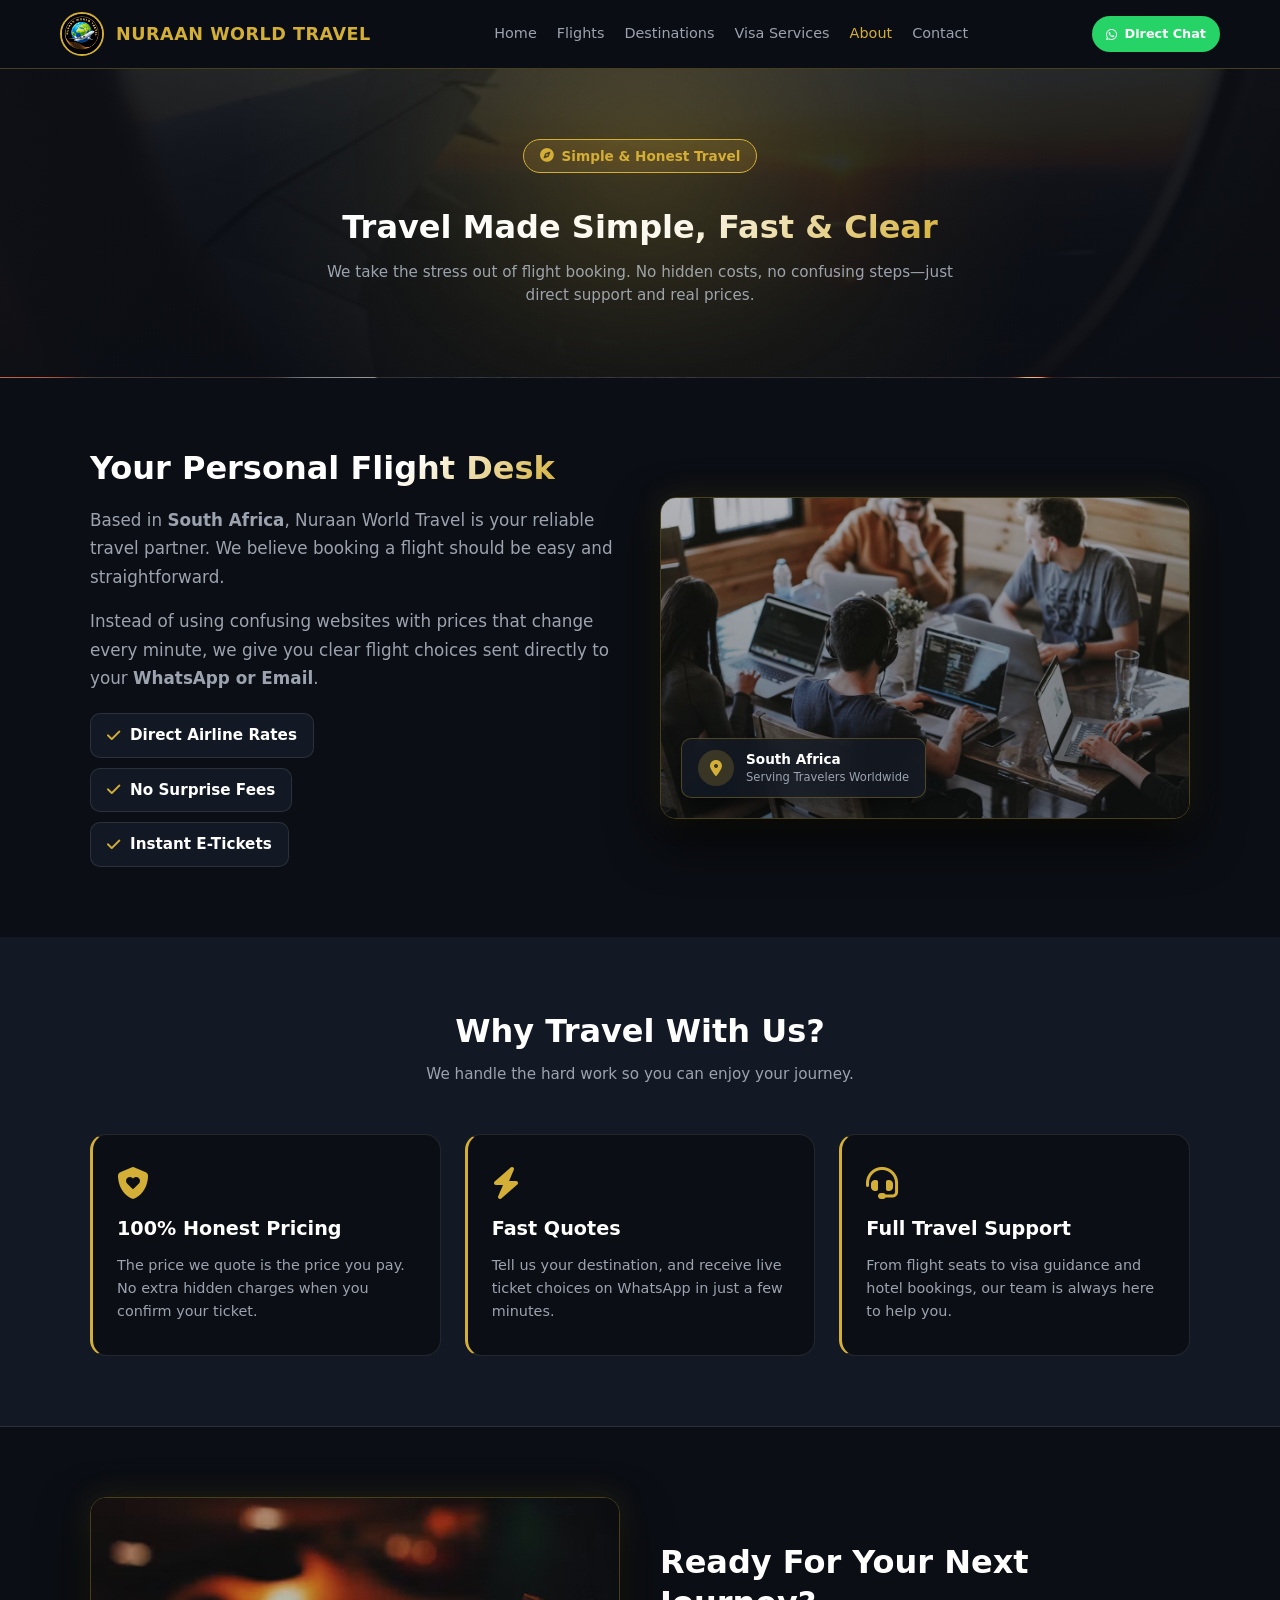
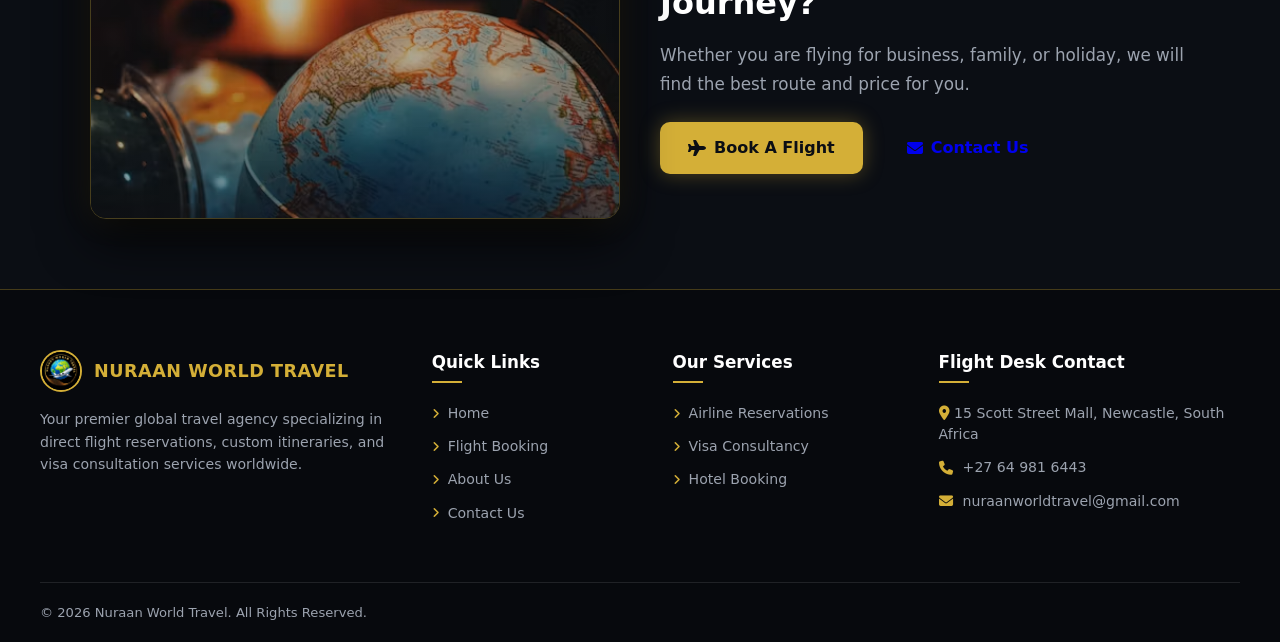
==== commit 17a9bdf7: "make whatsapp button interactive" ====
--- a/pages/about.html
+++ b/pages/about.html
@@ -33,10 +33,17 @@
         <a href="contact.html" class="nav-link">Contact</a>
       </nav>
 
-      <div class="nav-actions">
-        <button type="button" onclick="sendToWhatsApp()" class="btn btn-whatsapp-sm">
-          <i class="fa-brands fa-whatsapp"></i> Direct Chat
-        </button>
+    <div class="nav-actions">
+  <a href="https://wa.me/27649816443?text=Hello%20Nuraan%20World%20Travel,%20I%20would%20like%20to%20inquire%20about%20a%20flight%20booking." 
+     target="_blank" 
+     rel="noopener noreferrer" 
+     class="btn btn-whatsapp-sm">
+    <i class="fa-brands fa-whatsapp"></i> Direct Chat
+  </a>
+  <button type="button" class="mobile-toggle" id="menuToggle" aria-label="Toggle Menu">
+    <i class="fa-solid fa-bars"></i>
+  </button>
+
         <button type="button" class="mobile-toggle" id="menuToggle" aria-label="Toggle Menu">
           <i class="fa-solid fa-bars"></i>
         </button>
@@ -201,7 +208,7 @@
 
   <!-- JS Scripts -->
   <script src="../assets/js/main.js"></script>
-  <script src="../assets/js/ui.js"></script>
+  <script src="../assets/js/accordion.js"></script>
   <script src="../assets/js/whatsapp.js"></script>
 </body>
 </html>
--- a/assets/css/style.css
+++ b/assets/css/style.css
@@ -561,27 +561,6 @@
   box-shadow: var(--shadow-card);
 }
 
-.trip-selector {
-  display: flex;
-  gap: 24px;
-  border-bottom: 1px solid var(--border-subtle);
-  padding-bottom: 16px;
-  margin-bottom: 24px;
-}
-
-.radio-option {
-  display: flex;
-  align-items: center;
-  gap: 8px;
-  cursor: pointer;
-  font-size: 0.9rem;
-  font-weight: 600;
-}
-
-.radio-option input[type="radio"] {
-  accent-color: var(--color-gold);
-}
-
 .form-row {
   margin-bottom: 20px;
 }
@@ -1026,7 +1005,7 @@
   flex-wrap: wrap;
 }
 
-/* --- Destinations Page --- */
+/* --- Destinations Page Grid & Filters --- */
 .destination-filters {
   display: flex;
   justify-content: center;
@@ -1054,10 +1033,12 @@
   border-color: var(--color-gold);
 }
 
-.destinations-grid {
+.destinations-grid,
+#destinationsGrid {
   display: grid;
   grid-template-columns: repeat(3, 1fr);
   gap: 24px;
+  width: 100%;
 }
 
 .destination-card {
@@ -1065,6 +1046,11 @@
   border: 1px solid var(--border-subtle);
   border-radius: var(--radius-lg);
   overflow: hidden;
+  display: flex;
+  flex-direction: column;
+  justify-content: space-between;
+  height: 100%;
+  width: 100%;
   transition: var(--transition-fast);
 }
 
@@ -1077,6 +1063,7 @@
   position: relative;
   height: 200px;
   width: 100%;
+  overflow: hidden;
 }
 
 .dest-img {
@@ -1100,6 +1087,10 @@
 
 .dest-card-body {
   padding: 20px;
+  display: flex;
+  flex-direction: column;
+  justify-content: space-between;
+  flex-grow: 1;
 }
 
 .dest-title {
@@ -1120,7 +1111,15 @@
   justify-content: flex-end;
 }
 
-/* --- Premium Travel Services Grid --- */
+/* --- Visa & Travel Services Grid --- */
+.services-grid,
+#servicesGrid {
+  display: grid;
+  grid-template-columns: repeat(3, 1fr);
+  gap: 24px;
+  width: 100%;
+}
+
 .service-card {
   background: rgba(19, 25, 36, 0.7);
   border: 1px solid rgba(212, 175, 55, 0.15);
@@ -1129,6 +1128,8 @@
   display: flex;
   flex-direction: column;
   justify-content: space-between;
+  height: 100%;
+  width: 100%;
   backdrop-filter: blur(12px);
   position: relative;
   overflow: hidden;
@@ -1259,4 +1260,290 @@
 .font-bold {
   font-weight: 700;
   color: #ffffff;
+}
+
+/* ==========================================================================
+   11. FLIGHT BOOKING FORM & MULTI-CITY EXTENSIONS
+   ========================================================================== */
+
+/* Trip Type Selector Spacing */
+.trip-selector {
+  display: flex;
+  gap: 24px;
+  border-bottom: 1px solid var(--border-subtle);
+  padding-bottom: 16px;
+  margin-bottom: 24px;
+}
+
+.radio-option {
+  display: flex;
+  align-items: center;
+  gap: 8px;
+  cursor: pointer;
+  font-size: 0.9rem;
+  font-weight: 600;
+  color: var(--text-primary);
+}
+
+.radio-option input[type="radio"] {
+  accent-color: var(--color-gold);
+}
+
+/* Multi-City Dynamic Rows */
+.multi-city-row {
+  display: grid;
+  grid-template-columns: 1fr 1fr 1fr 40px;
+  gap: 16px;
+  align-items: end;
+  margin-bottom: 16px;
+}
+
+.btn-remove-city {
+  background: rgba(220, 53, 69, 0.2);
+  border: 1px solid #dc3545;
+  color: #dc3545;
+  height: 42px;
+  border-radius: var(--radius-md);
+  cursor: pointer;
+  display: flex;
+  align-items: center;
+  justify-content: center;
+  transition: var(--transition-fast);
+}
+
+.btn-remove-city:hover {
+  background: #dc3545;
+  color: #ffffff;
+}
+
+.btn-add-city {
+  background: rgba(212, 175, 55, 0.15);
+  border: 1px dashed var(--color-gold);
+  color: var(--color-gold);
+  padding: 10px 16px;
+  border-radius: var(--radius-md);
+  font-weight: 600;
+  cursor: pointer;
+  display: inline-flex;
+  align-items: center;
+  gap: 8px;
+  margin-bottom: 20px;
+  transition: var(--transition-fast);
+}
+
+.btn-add-city:hover {
+  background: var(--color-gold);
+  color: var(--text-dark);
+}
+
+/* Passenger Selector Popover */
+.passenger-dropdown-wrapper {
+  position: relative;
+}
+
+.passenger-selector-btn {
+  width: 100%;
+  background-color: var(--bg-dark);
+  border: 1px solid var(--border-subtle);
+  color: var(--text-primary);
+  padding: 10px 14px;
+  border-radius: var(--radius-md);
+  font-size: 0.95rem;
+  display: flex;
+  justify-content: space-between;
+  align-items: center;
+  cursor: pointer;
+  transition: var(--transition-fast);
+}
+
+.passenger-selector-btn:focus,
+.passenger-selector-btn:hover {
+  border-color: var(--color-gold);
+}
+
+.passenger-popover {
+  position: absolute;
+  top: 100%;
+  right: 0;
+  width: 280px;
+  background: var(--bg-card);
+  border: 1px solid var(--border-gold);
+  border-radius: var(--radius-md);
+  padding: 16px;
+  margin-top: 8px;
+  box-shadow: 0 10px 25px rgba(0, 0, 0, 0.6);
+  z-index: 100;
+  display: none;
+}
+
+.passenger-popover.active {
+  display: block;
+}
+
+.passenger-row {
+  display: flex;
+  justify-content: space-between;
+  align-items: center;
+  margin-bottom: 14px;
+}
+
+.passenger-row:last-child {
+  margin-bottom: 0;
+}
+
+.passenger-label strong {
+  display: block;
+  font-size: 0.9rem;
+  color: #ffffff;
+}
+
+.passenger-label span {
+  display: block;
+  font-size: 0.75rem;
+  color: var(--text-secondary);
+}
+
+/* Counter Control Buttons */
+.counter-controls {
+  display: flex;
+  align-items: center;
+  gap: 10px;
+}
+
+.btn-counter {
+  width: 28px;
+  height: 28px;
+  border-radius: 50%;
+  background: rgba(212, 175, 55, 0.15);
+  border: 1px solid var(--color-gold);
+  color: var(--color-gold);
+  font-weight: 700;
+  font-size: 1rem;
+  cursor: pointer;
+  display: flex;
+  align-items: center;
+  justify-content: center;
+  transition: var(--transition-fast);
+}
+
+.btn-counter:hover {
+  background: var(--color-gold);
+  color: var(--text-dark);
+}
+
+.counter-value {
+  font-weight: 700;
+  width: 20px;
+  text-align: center;
+  color: #ffffff;
+}
+/* ==========================================================================
+   MOVING AIRLINES MARQUEE TICKER
+   ========================================================================== */
+.airlines-moving-section {
+  background-color: var(--bg-card);
+  border-top: 1px solid var(--border-gold);
+  border-bottom: 1px solid var(--border-subtle);
+  padding: 50px 0;
+  overflow: hidden;
+}
+
+.airlines-header-wrapper {
+  max-width: 1100px;
+  margin: 0 auto 30px;
+  padding: 0 20px;
+}
+
+.airlines-section-title {
+  font-size: 1.8rem;
+  color: #ffffff;
+  margin-top: 10px;
+  margin-bottom: 6px;
+  font-weight: 800;
+}
+
+.airlines-section-sub {
+  color: var(--text-secondary);
+  font-size: 0.95rem;
+}
+
+/* Ticker Wrapper with Gradient Edge Fades */
+.airlines-ticker-wrapper {
+  width: 100%;
+  overflow: hidden;
+  position: relative;
+  display: flex;
+  mask-image: linear-gradient(to right, transparent, black 8%, black 92%, transparent);
+  -webkit-mask-image: linear-gradient(to right, transparent, black 8%, black 92%, transparent);
+}
+
+/* Continuous Sliding Track */
+.airlines-ticker-track {
+  display: flex;
+  gap: 20px;
+  width: max-content;
+  animation: marqueeScroll 30s linear infinite;
+  padding: 10px 0;
+}
+
+/* Pause animation on hover */
+.airlines-ticker-wrapper:hover .airlines-ticker-track {
+  animation-play-state: paused;
+}
+
+/* Individual Card Sizing inside Marquee */
+.airlines-ticker-track .airline-card {
+  flex: 0 0 auto;
+  width: 220px;
+  background: rgba(11, 14, 20, 0.9);
+  border: 1px solid var(--border-subtle);
+  border-radius: var(--radius-lg);
+  padding: 16px;
+  display: flex;
+  flex-direction: column;
+  align-items: center;
+  justify-content: center;
+  gap: 10px;
+  transition: transform 0.3s ease, border-color 0.3s ease;
+}
+
+.airlines-ticker-track .airline-card:hover {
+  border-color: var(--color-gold);
+  transform: translateY(-4px);
+  box-shadow: 0 8px 20px rgba(212, 175, 55, 0.2);
+}
+
+.airline-logo-box {
+  width: 100%;
+  height: 52px;
+  background-color: #ffffff;
+  border-radius: var(--radius-md);
+  display: flex;
+  align-items: center;
+  justify-content: center;
+  padding: 6px 12px;
+}
+
+.airline-logo-box img {
+  max-height: 38px;
+  width: 100%;
+  object-fit: contain;
+}
+
+.airline-card span {
+  color: #ffffff;
+  font-size: 0.88rem;
+  font-weight: 700;
+  letter-spacing: 0.3px;
+  white-space: nowrap;
+}
+
+/* Infinite Keyframe Motion */
+@keyframes marqueeScroll {
+  0% {
+    transform: translateX(0);
+  }
+  100% {
+    transform: translateX(-50%);
+  }
 }
--- a/assets/css/responsive.css
+++ b/assets/css/responsive.css
@@ -1,100 +1,139 @@
-/* assets/css/responsive.css */
-
-/* Large Tablets & Laptops */
-@media (max-width: 1024px) {
+/* ==========================================================================
+   NURAAN WORLD TRAVEL - RESPONSIVE STYLESHEET (responsive.css)
+   ========================================================================== */
+
+/* ==========================================================================
+   1. DESKTOP & LARGE SCREENS (Below 1200px)
+   ========================================================================== */
+@media screen and (max-width: 1200px) {
+  .nav-container,
+  .hero-container,
+  .footer-container,
+  .footer-bottom {
+    max-width: 100%;
+    padding-left: 24px;
+    padding-right: 24px;
+  }
+
+  .footer-container {
+    grid-template-columns: 1.2fr 0.8fr 0.8fr 1fr;
+    gap: 30px;
+  }
+}
+
+/* ==========================================================================
+   2. LAPTOPS & SMALL DESKTOPS (Below 1024px)
+   ========================================================================== */
+@media screen and (max-width: 1024px) {
+  /* Hero Section Adjustment */
+  .hero-banner {
+    min-height: auto;
+    padding: 60px 20px;
+  }
+
   .hero-container {
-    grid-template-columns: 1fr 1fr;
+    grid-template-columns: 1fr;
+    gap: 40px;
+    text-align: center;
+  }
+
+  .hero-badge {
+    margin-left: auto;
+    margin-right: auto;
+  }
+
+  .hero-cta-group,
+  .hero-trust-bar {
+    justify-content: center;
+  }
+
+  .hero-image-wrapper {
+    max-width: 700px;
+    margin: 0 auto;
+  }
+
+  /* Grid Layout Fallbacks */
+  .stats-container {
+    grid-template-columns: repeat(2, 1fr);
     gap: 24px;
   }
 
+  .destinations-grid,
+  .grid-cols-4 {
+    grid-template-columns: repeat(2, 1fr);
+  }
+
+  .footer-container {
+    grid-template-columns: repeat(2, 1fr);
+    gap: 40px;
+  }
+}
+
+/* ==========================================================================
+   3. TABLETS & PORTRAIT DEVICES (Below 768px)
+   ========================================================================== */
+@media screen and (max-width: 768px) {
+  /* Typography & Padding Scale */
+  .section-padding {
+    padding: 50px 16px;
+  }
+
   .hero-title {
-    font-size: 2.3rem;
-  }
-
-  .footer-container {
-    grid-template-columns: 1fr 1fr;
-    gap: 30px;
-  }
-}
-
-/* Tablets & Mobile Navigation Trigger */
-@media (max-width: 868px) {
+    font-size: 2.2rem;
+  }
+
+  .page-hero-title {
+    font-size: 2rem;
+  }
+
+  .section-title {
+    font-size: 1.65rem;
+  }
+
+  /* Navigation Drawer & Toggle */
+  .mobile-toggle {
+    display: block;
+  }
+
   .nav-menu {
     position: fixed;
-    top: 68px;
-    left: -100%;
-    width: 100%;
-    height: calc(100vh - 68px);
-    background-color: var(--bg-dark);
+    top: 69px; /* Height of Navbar Header */
+    left: 0;
+    width: 100%;
+    background-color: rgba(11, 14, 20, 0.98);
+    border-bottom: 1px solid var(--border-gold);
+    backdrop-filter: blur(12px);
     flex-direction: column;
-    align-items: center;
-    padding: 40px 20px;
-    gap: 24px;
-    transition: left 0.3s ease-in-out;
-    border-top: 1px solid var(--border-gold);
+    padding: 24px;
+    gap: 16px;
+    transform: translateY(-150%);
+    transition: transform 0.35s cubic-bezier(0.16, 1, 0.3, 1);
+    z-index: 999;
+    box-shadow: 0 15px 30px rgba(0, 0, 0, 0.8);
   }
 
   .nav-menu.active {
-    left: 0;
-  }
-
-  .mobile-toggle {
-    display: block;
-  }
-
-  .hero-container {
-    grid-template-columns: 1fr;
-    text-align: center;
-  }
-
-  .hero-content {
-    display: flex;
-    flex-direction: column;
-    align-items: center;
-  }
-
-  .hero-cta-group {
-    justify-content: center;
-  }
-
-  .hero-trust-bar {
-    justify-content: center;
-  }
-
-  .hero-image {
-    height: 320px;
-  }
-
+    transform: translateY(0);
+  }
+
+  .nav-link {
+    font-size: 1rem;
+    padding: 8px 0;
+    border-bottom: 1px solid var(--border-subtle);
+  }
+
+  .nav-link:last-child {
+    border-bottom: none;
+  }
+
+  /* Form Grids & Layouts */
+  .grid-2,
+  .grid-3,
+  .btn-grid,
+  .contact-grid,
   .steps-grid {
     grid-template-columns: 1fr;
-  }
-
-  .stats-container {
-    grid-template-columns: repeat(2, 1fr);
-    gap: 24px;
-  }
-
-  .section-container.grid-2 {
-    grid-template-columns: 1fr !important;
-  }
-}
-
-/* Small Mobile Screens */
-@media (max-width: 640px) {
-  .hero-banner {
-    padding: 40px 16px;
-  }
-
-  .hero-title {
-    font-size: 1.8rem;
-  }
-
-  .hero-subtitle {
-    font-size: 0.95rem;
-  }
-
-  .stats-container {
-    grid-template-columns: 1fr;
+    gap: 16px;
   }
 
   .booking-card {
@@ -102,33 +141,35 @@
   }
 
   .trip-selector {
-    gap: 16px;
-  }
-
-  .grid-2, 
-  .grid-3, 
-  .btn-grid {
-    grid-template-columns: 1fr !important;
-  }
-
-  .btn {
-    width: 100%;
-  }
-
-  .floating-badge {
-    padding: 6px 10px;
-  }
-
-  .badge-title {
-    font-size: 0.75rem;
-  }
-
-  .badge-sub {
-    font-size: 0.65rem;
-  }
-
+    flex-wrap: wrap;
+    gap: 12px 20px;
+  }
+
+  /* Flight Booking Multi-City Rows */
+  .multi-city-row {
+    grid-template-columns: 1fr;
+    gap: 12px;
+    background: rgba(11, 14, 20, 0.5);
+    padding: 16px;
+    border-radius: var(--radius-md);
+    border: 1px solid var(--border-subtle);
+  }
+
+  .btn-remove-city {
+    width: 100%;
+    margin-top: 4px;
+  }
+
+  .passenger-popover {
+    width: 100%;
+    right: 0;
+    left: 0;
+  }
+
+  /* Footer Layout */
   .footer-container {
     grid-template-columns: 1fr;
+    gap: 32px;
   }
 
   .footer-bottom {
@@ -138,26 +179,74 @@
   }
 }
 
-
-@media (max-width: 868px) {
-  .destinations-grid {
-    grid-template-columns: 1fr;
-  }
-}
-@media (min-width: 640px) {
-  .sm\:grid-cols-2 {
-    grid-template-columns: repeat(2, minmax(0, 1fr));
-  }
-}
-
-@media (min-width: 768px) {
-  .md\:grid-cols-3 {
-    grid-template-columns: repeat(3, minmax(0, 1fr));
-  }
-}
-
-@media (min-width: 1024px) {
-  .lg\:grid-cols-4 {
-    grid-template-columns: repeat(4, minmax(0, 1fr));
+/* ==========================================================================
+   4. MOBILE PHONES & SMALL SCREENS (Below 480px)
+   ========================================================================== */
+@media screen and (max-width: 480px) {
+  .brand-name {
+    font-size: 0.95rem;
+  }
+
+  .nav-logo {
+    width: 36px;
+    height: 36px;
+  }
+
+  .btn-whatsapp-sm {
+    padding: 6px 10px;
+    font-size: 0.75rem;
+  }
+
+  .hero-title {
+    font-size: 1.8rem;
+  }
+
+  .hero-subtitle,
+  .section-subtitle {
+    font-size: 0.9rem;
+  }
+
+  /* Single Column Fallback for all Grid Lists */
+  .stats-container,
+  .destinations-grid,
+  .dest-filter-btn {
+    width: 100%;
+  }
+
+  .destination-filters {
+    flex-direction: column;
+    align-items: stretch;
+  }
+
+  .dest-filter-btn {
+    text-align: center;
+  }
+
+  .floating-badge {
+    position: static;
+    margin-top: 12px;
+    width: 100%;
+    justify-content: center;
+  }
+
+  .hero-image {
+    height: 220px;
+  }
+
+  .btn {
+    width: 100%;
+  }
+}
+
+@media (max-width: 992px) {
+  .airlines-grid {
+    grid-template-columns: repeat(3, 1fr);
+  }
+}
+
+@media (max-width: 600px) {
+  .airlines-grid {
+    grid-template-columns: repeat(2, 1fr);
+    gap: 12px;
   }
 }
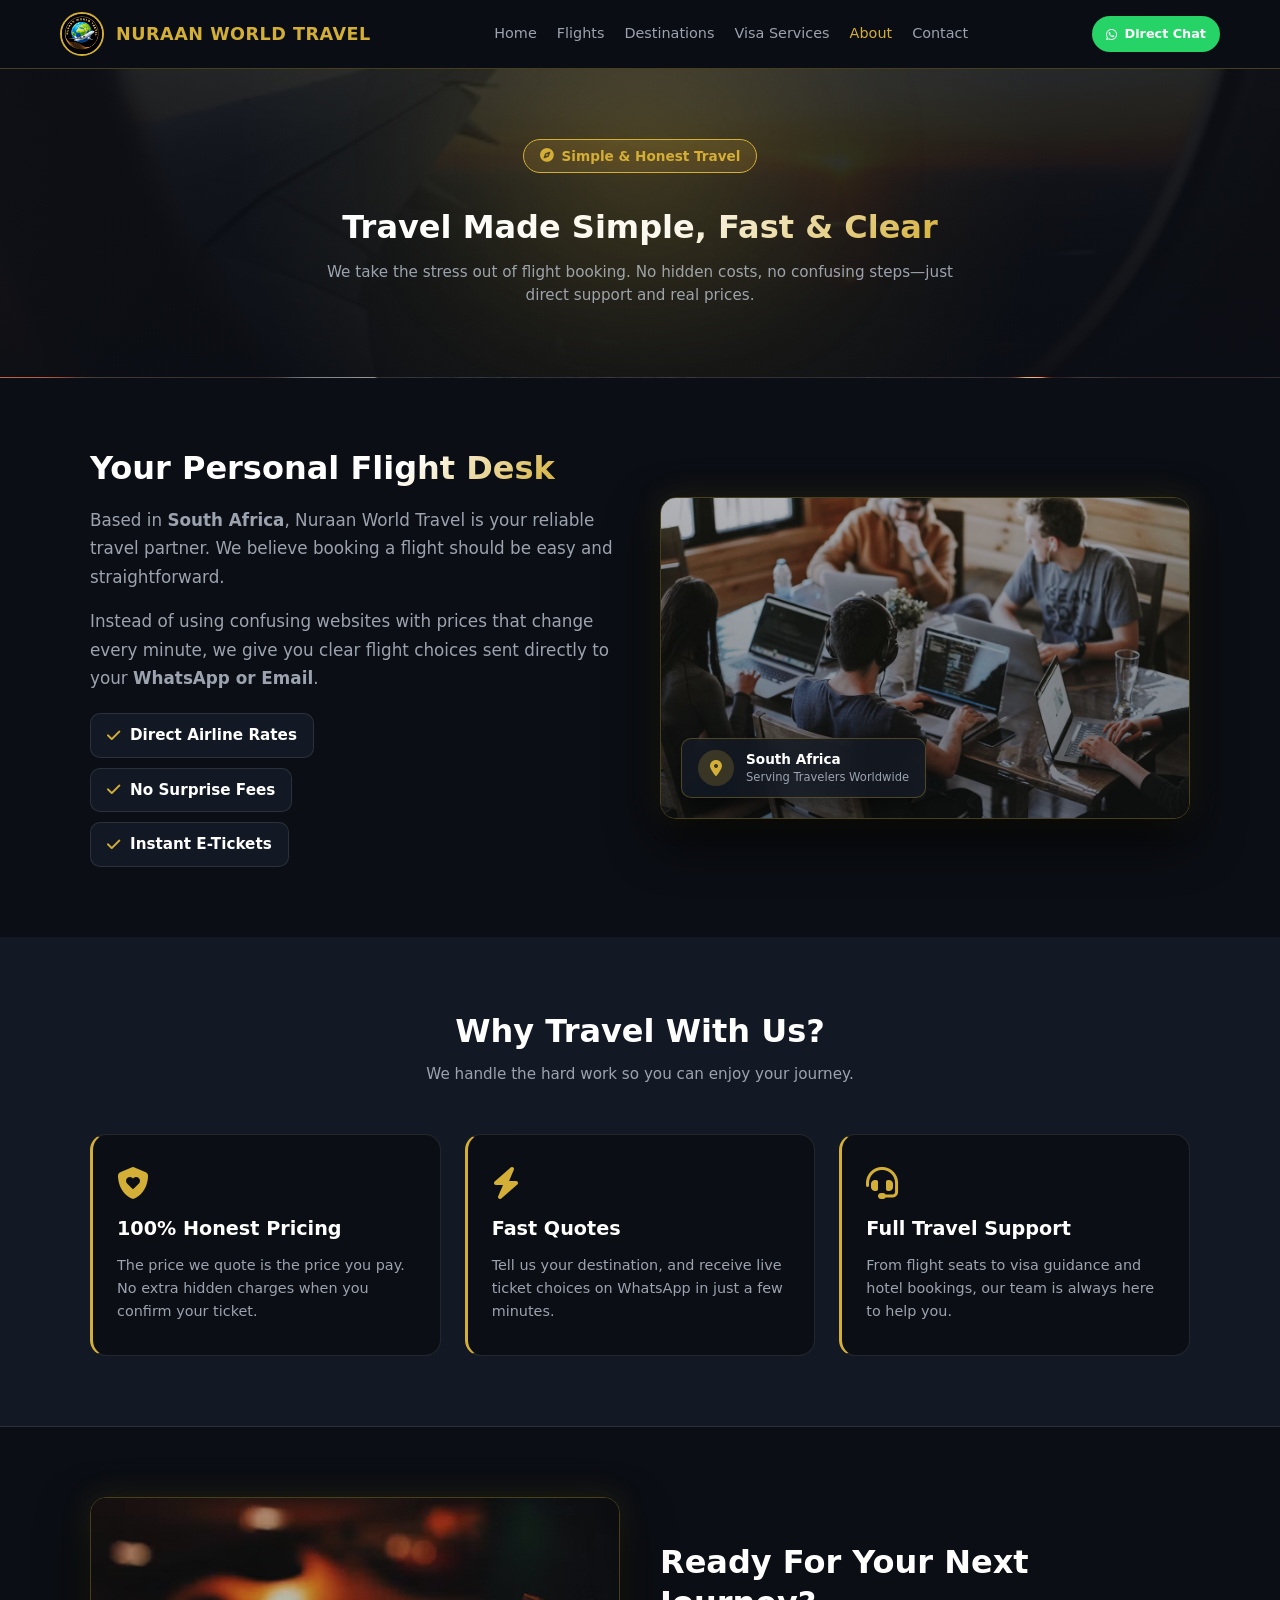
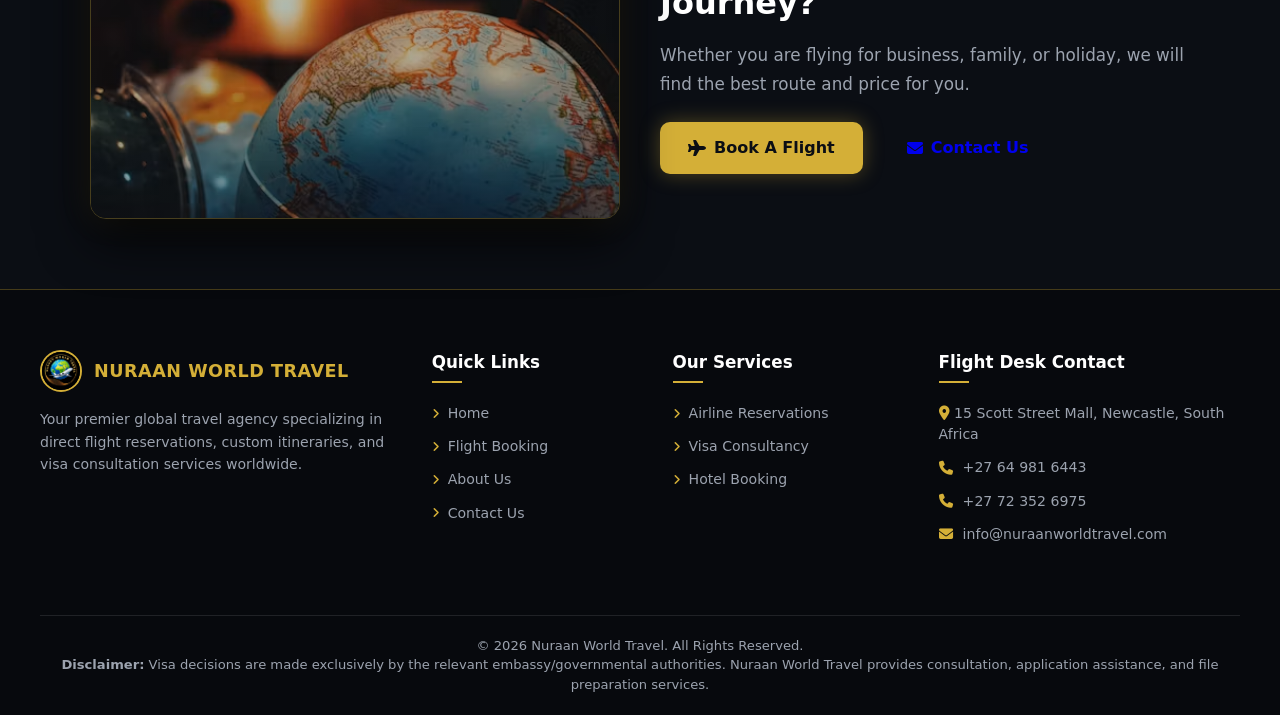
==== commit 58c0a34b: "Email modification" ====
--- a/pages/about.html
+++ b/pages/about.html
@@ -41,13 +41,9 @@
     <i class="fa-brands fa-whatsapp"></i> Direct Chat
   </a>
   <button type="button" class="mobile-toggle" id="menuToggle" aria-label="Toggle Menu">
-    <i class="fa-solid fa-bars"></i>
+    <i class="fa-solid fa-bars" id="menuIcon"></i>
   </button>
-
-        <button type="button" class="mobile-toggle" id="menuToggle" aria-label="Toggle Menu">
-          <i class="fa-solid fa-bars"></i>
-        </button>
-      </div>
+</div>
     </div>
   </header>
 
@@ -196,13 +192,18 @@
         <ul class="footer-contact-list">
           <li><i class="fa-solid fa-location-dot text-gold"></i> 15 Scott Street Mall, Newcastle, South Africa</li>
           <li><a href="tel:+27649816443" class="footer-contact-link"><i class="fa-solid fa-phone text-gold"></i> +27 64 981 6443</a></li>
-          <li><a href="mailto:nuraanworldtravel@gmail.com" class="footer-contact-link"><i class="fa-solid fa-envelope text-gold"></i> nuraanworldtravel@gmail.com</a></li>
+           <li>
+            <a href="tel:+27723526975" class="footer-contact-link">
+              <i class="fa-solid fa-phone text-gold"></i> +27 72 352 6975
+            </a>
+          </li>
+          <li><a href="mailto:info@nuraanworldtravel.com" class="footer-contact-link"><i class="fa-solid fa-envelope text-gold"></i> info@nuraanworldtravel.com</a></li>
         </ul>
       </div>
     </div>
 
     <div class="footer-bottom">
-      <p class="footer-copyright">&copy; 2026 Nuraan World Travel. All Rights Reserved.</p>
+    <p class="footer-copyright">&copy; 2026 Nuraan World Travel. All Rights Reserved.<br>  <strong>Disclaimer:</strong> Visa decisions are made exclusively by the relevant embassy/governmental authorities. Nuraan World Travel provides consultation, application assistance, and file preparation services.</p>
     </div>
   </footer>
 
--- a/assets/css/style.css
+++ b/assets/css/style.css
@@ -854,6 +854,7 @@
   display: flex;
   justify-content: space-between;
   align-items: center;
+  text-align: center;
   font-size: 0.82rem;
   color: var(--text-secondary);
 }
@@ -1546,4 +1547,35 @@
   100% {
     transform: translateX(-50%);
   }
+}
+/* ==========================================================================
+   FLIGHT DATE FIELDS RESPONSIVE GRID & ICON FIX
+   ========================================================================== */
+/* Automatically scale grid column when return date is hidden */
+#dateFieldsRow.grid-2 {
+  display: grid;
+  grid-template-columns: repeat(auto-fit, minmax(240px, 1fr));
+  gap: 16px;
+  width: 100%;
+}
+
+/* Ensure date inputs fill container and allow icon spacing */
+.input-wrapper input[type="date"] {
+  width: 100% !important;
+  height: 46px;
+  padding-left: 38px !important;
+  padding-right: 12px !important;
+  background-color: var(--bg-dark);
+  border: 1px solid var(--border-subtle);
+  color: var(--text-primary);
+  border-radius: var(--radius-md);
+  font-size: 0.95rem;
+  box-sizing: border-box;
+}
+
+/* Fix iOS Safari Date Indicator Alignment */
+input[type="date"]::-webkit-calendar-picker-indicator {
+  filter: invert(0.8) sepia(100%) saturate(500%) hue-rotate(5deg) brightness(1.2);
+  cursor: pointer;
+  padding: 4px;
 }
--- a/assets/css/responsive.css
+++ b/assets/css/responsive.css
@@ -1,34 +1,66 @@
 /* ==========================================================================
-   NURAAN WORLD TRAVEL - RESPONSIVE STYLESHEET (responsive.css)
+   NURAAN WORLD TRAVEL - MASTER RESPONSIVE STYLESHEET (responsive.css)
    ========================================================================== */
 
-/* ==========================================================================
+/* --------------------------------------------------------------------------
+   0. GLOBAL OVERFLOW PROTECTION & RESETS
+   -------------------------------------------------------------------------- */
+html, body {
+  width: 100%;
+  max-width: 100%;
+  overflow-x: hidden;
+}
+
+/* Ensure images and media elements never push containers wide */
+img, video, iframe, canvas, svg {
+  max-width: 100%;
+  height: auto;
+}
+
+/* Prevent inputs from blowing out grid layouts */
+.booking-card,
+.form-row,
+.grid-2,
+.grid-3,
+.input-group,
+.input-wrapper {
+  min-width: 0 !important;
+  max-width: 100% !important;
+  box-sizing: border-box !important;
+}
+
+/* --------------------------------------------------------------------------
    1. DESKTOP & LARGE SCREENS (Below 1200px)
-   ========================================================================== */
+   -------------------------------------------------------------------------- */
 @media screen and (max-width: 1200px) {
   .nav-container,
   .hero-container,
+  .section-container,
   .footer-container,
   .footer-bottom {
     max-width: 100%;
-    padding-left: 24px;
-    padding-right: 24px;
+    padding-left: 20px;
+    padding-right: 20px;
   }
 
   .footer-container {
     grid-template-columns: 1.2fr 0.8fr 0.8fr 1fr;
     gap: 30px;
   }
-}
-
-/* ==========================================================================
-   2. LAPTOPS & SMALL DESKTOPS (Below 1024px)
-   ========================================================================== */
+
+  .airlines-header-wrapper {
+    padding: 0 24px;
+  }
+}
+
+/* --------------------------------------------------------------------------
+   2. LAPTOPS & TABLETS LANDSCAPE (Below 1024px)
+   -------------------------------------------------------------------------- */
 @media screen and (max-width: 1024px) {
-  /* Hero Section Adjustment */
+  /* Hero Sections */
   .hero-banner {
     min-height: auto;
-    padding: 60px 20px;
+    padding: 50px 0;
   }
 
   .hero-container {
@@ -48,56 +80,103 @@
   }
 
   .hero-image-wrapper {
-    max-width: 700px;
+    max-width: 650px;
     margin: 0 auto;
   }
 
-  /* Grid Layout Fallbacks */
+  /* Grid Fallbacks */
   .stats-container {
     grid-template-columns: repeat(2, 1fr);
     gap: 24px;
   }
 
   .destinations-grid,
-  .grid-cols-4 {
+  #destinationsGrid,
+  .services-grid,
+  #servicesGrid,
+  .grid-3 {
     grid-template-columns: repeat(2, 1fr);
+    gap: 20px;
+  }
+
+  .contact-grid {
+    grid-template-columns: 1fr;
+    gap: 30px;
+  }
+
+  .contact-sidebar {
+    padding: 20px;
   }
 
   .footer-container {
     grid-template-columns: repeat(2, 1fr);
-    gap: 40px;
-  }
-}
-
-/* ==========================================================================
+    gap: 36px;
+  }
+}
+
+/* --------------------------------------------------------------------------
    3. TABLETS & PORTRAIT DEVICES (Below 768px)
-   ========================================================================== */
+   -------------------------------------------------------------------------- */
 @media screen and (max-width: 768px) {
-  /* Typography & Padding Scale */
+  /* Section Padding & Global Typography Scaling */
   .section-padding {
-    padding: 50px 16px;
+    padding: 45px 16px;
+  }
+
+  /* Brand Title Scaling for Header */
+  .nav-container {
+    padding-left: 12px;
+    padding-right: 12px;
+  }
+
+  .brand-link {
+    gap: 8px;
+  }
+
+  .brand-name {
+    font-size: 0.82rem;
+    letter-spacing: 0px;
+    white-space: nowrap;
+  }
+
+  .nav-logo {
+    width: 36px;
+    height: 36px;
   }
 
   .hero-title {
-    font-size: 2.2rem;
-  }
-
-  .page-hero-title {
-    font-size: 2rem;
-  }
-
-  .section-title {
-    font-size: 1.65rem;
-  }
-
-  /* Navigation Drawer & Toggle */
+    font-size: 2.1rem;
+    line-height: 1.2;
+  }
+
+  .page-hero-title,
+  .about-story-heading,
+  .about-section-heading {
+    font-size: 1.85rem;
+  }
+
+  .section-title,
+  .airlines-section-title {
+    font-size: 1.55rem;
+  }
+
+  /* Mobile Navigation Controls & Drawer */
   .mobile-toggle {
-    display: block;
+    display: flex;
+    align-items: center;
+    justify-content: center;
+    background: transparent;
+    border: 1px solid var(--border-gold);
+    color: var(--color-gold);
+    font-size: 1.1rem;
+    padding: 6px 10px;
+    border-radius: var(--radius-md);
+    cursor: pointer;
   }
 
   .nav-menu {
     position: fixed;
-    top: 69px; /* Height of Navbar Header */
+    top: 64px; /* Height of Navbar header */
     left: 0;
     width: 100%;
     background-color: rgba(11, 14, 20, 0.98);
@@ -108,7 +187,7 @@
     gap: 16px;
     transform: translateY(-150%);
     transition: transform 0.35s cubic-bezier(0.16, 1, 0.3, 1);
-    z-index: 999;
+    z-index: 9999;
     box-shadow: 0 15px 30px rgba(0, 0, 0, 0.8);
   }
 
@@ -118,7 +197,7 @@
 
   .nav-link {
     font-size: 1rem;
-    padding: 8px 0;
+    padding: 10px 0;
     border-bottom: 1px solid var(--border-subtle);
   }
 
@@ -126,26 +205,68 @@
     border-bottom: none;
   }
 
-  /* Form Grids & Layouts */
+  /* Structural Cards & Grid Collapse */
+  .steps-grid,
+  .destinations-grid,
+  #destinationsGrid,
+  .services-grid,
+  #servicesGrid,
   .grid-2,
   .grid-3,
   .btn-grid,
-  .contact-grid,
-  .steps-grid {
-    grid-template-columns: 1fr;
-    gap: 16px;
+  .form-row.grid-2,
+  #dateFieldsRow {
+    grid-template-columns: 1fr !important;
+    gap: 16px !important;
+    display: flex !important;
+    flex-direction: column !important;
+    width: 100% !important;
   }
 
   .booking-card {
-    padding: 20px 16px;
+    padding: 20px 14px;
+  }
+
+  .booking-card .input-group,
+  .booking-card .input-wrapper {
+    width: 100% !important;
+  }
+
+  /* Mobile Input & Date Picker iOS Fixes */
+  input[type="date"],
+  input[type="text"],
+  input[type="email"],
+  input[type="tel"],
+  select,
+  textarea {
+    -webkit-appearance: none !important;
+    -moz-appearance: none !important;
+    appearance: none !important;
+    width: 100% !important;
+    max-width: 100% !important;
+    min-width: 0 !important;
+    height: 48px !important;
+    padding: 10px 14px 10px 38px !important;
+    font-size: 0.95rem !important;
+    box-sizing: border-box !important;
+  }
+
+  /* Calendar icon positioning inside inputs */
+  input[type="date"]::-webkit-calendar-picker-indicator {
+    position: absolute !important;
+    right: 12px !important;
+    top: 50% !important;
+    transform: translateY(-50%) !important;
+    filter: invert(0.8) sepia(100%) saturate(500%) hue-rotate(5deg) brightness(1.2);
+    cursor: pointer;
   }
 
   .trip-selector {
     flex-wrap: wrap;
-    gap: 12px 20px;
-  }
-
-  /* Flight Booking Multi-City Rows */
+    gap: 12px 16px;
+  }
+
+  /* Multi-City Flight Rows */
   .multi-city-row {
     grid-template-columns: 1fr;
     gap: 12px;
@@ -166,10 +287,32 @@
     left: 0;
   }
 
+  /* Floating Badges Convert to Inline Block on Mobile */
+  .hero-image-wrapper {
+    overflow: visible;
+  }
+
+  .floating-badge {
+    position: relative;
+    top: auto !important;
+    bottom: auto !important;
+    left: auto !important;
+    right: auto !important;
+    margin: 12px auto 0;
+    width: 100%;
+    max-width: 340px;
+    justify-content: center;
+  }
+
   /* Footer Layout */
+  .footer {
+    padding: 40px 16px 20px;
+  }
+
   .footer-container {
     grid-template-columns: 1fr;
     gap: 32px;
+    margin-bottom: 30px;
   }
 
   .footer-bottom {
@@ -177,76 +320,125 @@
     gap: 12px;
     text-align: center;
   }
-}
-
-/* ==========================================================================
-   4. MOBILE PHONES & SMALL SCREENS (Below 480px)
-   ========================================================================== */
+
+  /* Airline Ticker Sizing Adjustments */
+  .airlines-moving-section {
+    padding: 36px 0;
+  }
+
+  .airlines-ticker-track .airline-card {
+    width: 180px;
+    padding: 12px;
+  }
+
+  .airline-logo-box {
+    height: 46px;
+  }
+
+  .airline-logo-box img {
+    max-height: 32px;
+  }
+}
+
+/* --------------------------------------------------------------------------
+   4. MOBILE PHONES & EXTRA SMALL SCREENS (Below 480px)
+   -------------------------------------------------------------------------- */
 @media screen and (max-width: 480px) {
+  /* Brand Title Auto-Scale to Fit Header Single Line */
+  .nav-container {
+    padding-left: 8px;
+    padding-right: 8px;
+  }
+
   .brand-name {
-    font-size: 0.95rem;
+    font-size: 0.75rem;
+    letter-spacing: -0.2px;
   }
 
   .nav-logo {
-    width: 36px;
-    height: 36px;
+    width: 32px;
+    height: 32px;
   }
 
   .btn-whatsapp-sm {
-    padding: 6px 10px;
-    font-size: 0.75rem;
-  }
-
+    padding: 6px 8px;
+    font-size: 0.7rem;
+  }
+
+  .nav-actions {
+    gap: 6px;
+  }
+
+  /* Hero Section Elements */
   .hero-title {
-    font-size: 1.8rem;
+    font-size: 1.65rem;
   }
 
   .hero-subtitle,
-  .section-subtitle {
-    font-size: 0.9rem;
-  }
-
-  /* Single Column Fallback for all Grid Lists */
-  .stats-container,
-  .destinations-grid,
+  .section-subtitle,
+  .airlines-section-sub {
+    font-size: 0.85rem;
+  }
+
+  .hero-cta-group {
+    flex-direction: column;
+    width: 100%;
+  }
+
+  .btn {
+    width: 100%;
+    justify-content: center;
+  }
+
+  .btn-lg {
+    padding: 12px 18px;
+  }
+
+  /* Trust Indicators & Stats Bar */
+  .stats-container {
+    grid-template-columns: 1fr;
+    gap: 16px;
+  }
+
+  .stat-number {
+    font-size: 1.75rem;
+  }
+
+  .hero-trust-bar {
+    flex-direction: column;
+    align-items: center;
+    gap: 8px;
+  }
+
+  /* Destination Filters Component */
+  .destination-filters {
+    flex-direction: column;
+    align-items: stretch;
+  }
+
   .dest-filter-btn {
     width: 100%;
-  }
-
-  .destination-filters {
-    flex-direction: column;
-    align-items: stretch;
-  }
-
-  .dest-filter-btn {
     text-align: center;
   }
 
-  .floating-badge {
-    position: static;
-    margin-top: 12px;
-    width: 100%;
-    justify-content: center;
-  }
-
-  .hero-image {
-    height: 220px;
-  }
-
-  .btn {
-    width: 100%;
-  }
-}
-
-@media (max-width: 992px) {
-  .airlines-grid {
-    grid-template-columns: repeat(3, 1fr);
-  }
-}
-
-@media (max-width: 600px) {
-  .airlines-grid {
-    grid-template-columns: repeat(2, 1fr);
-    gap: 12px;
+  .dest-image-box {
+    height: 180px;
+  }
+
+  /* Newsletter Form Controls */
+  .newsletter-form {
+    flex-direction: column;
+  }
+
+  .newsletter-btn {
+    width: 100%;
+    padding: 10px;
+    border-radius: var(--radius-sm);
+  }
+
+  /* Feature Pills on About Page */
+  .feature-pill {
+    width: 100%;
+    justify-content: flex-start;
   }
 }
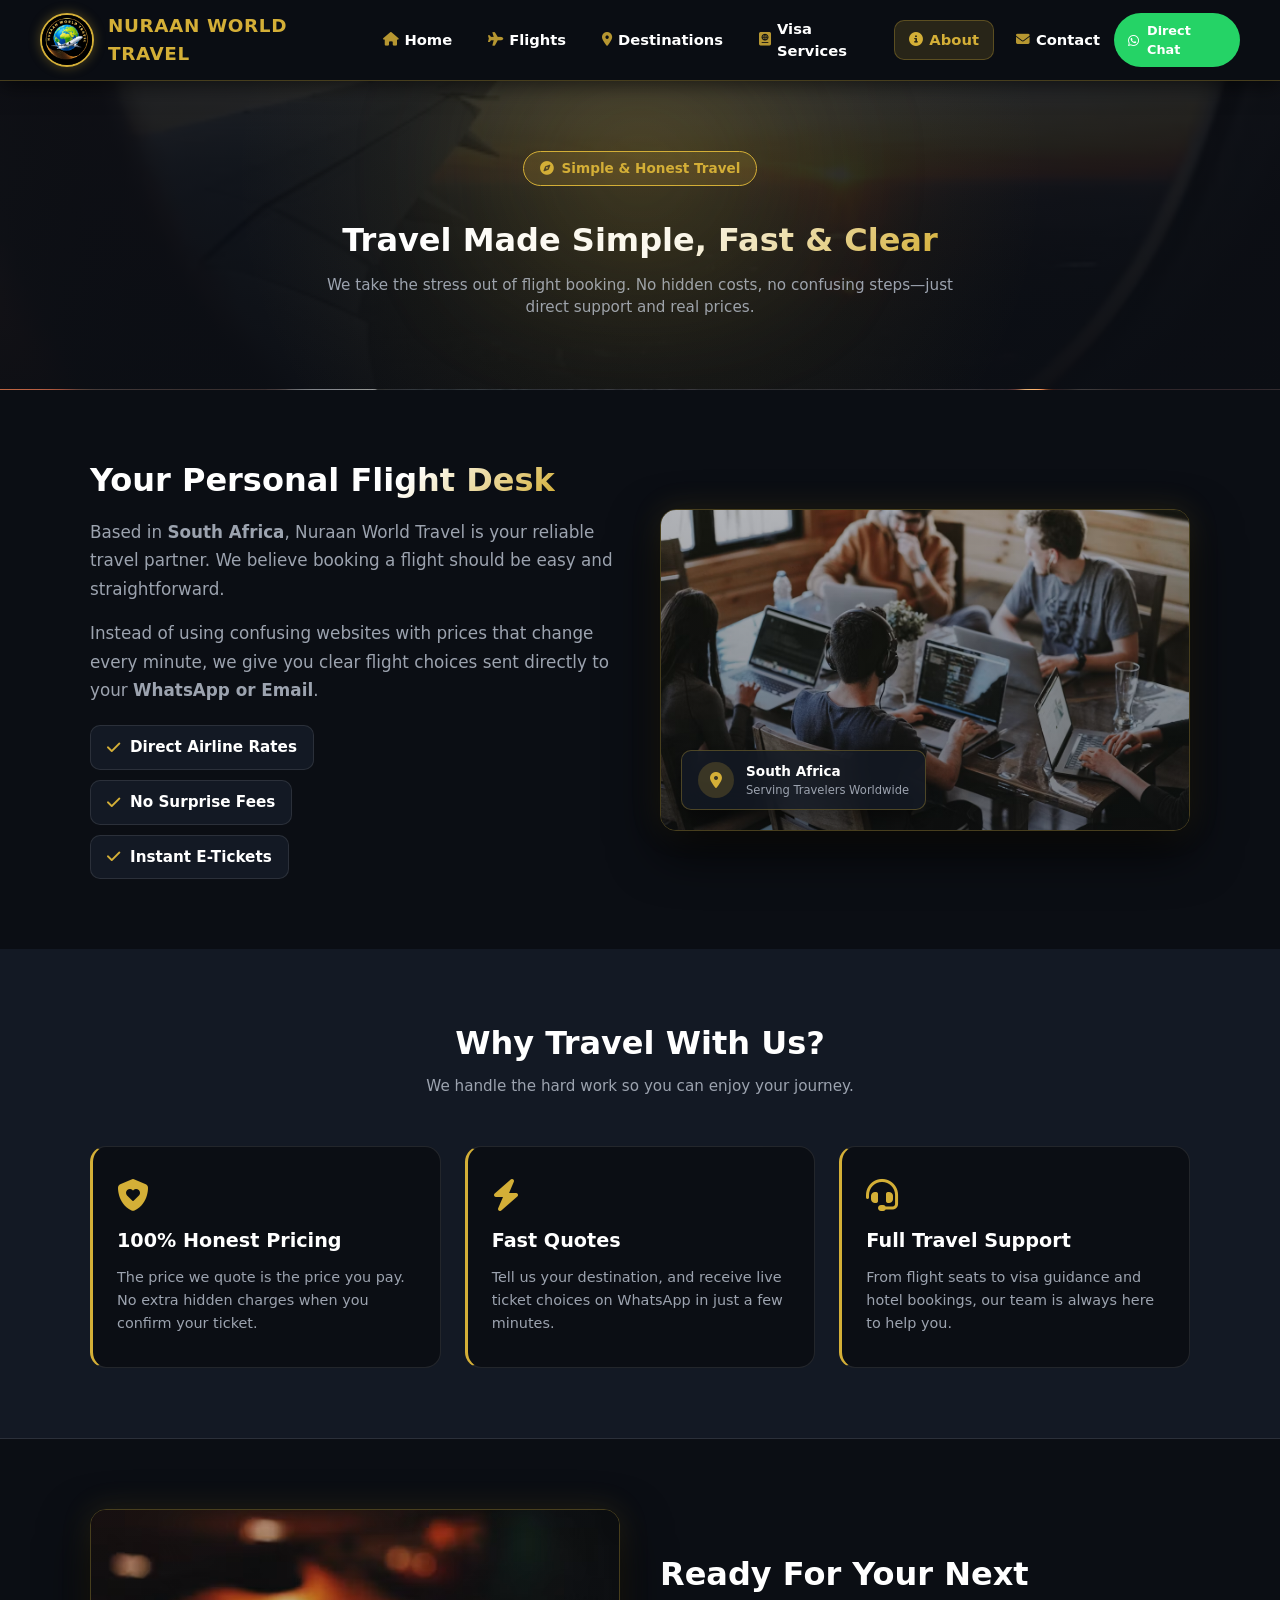
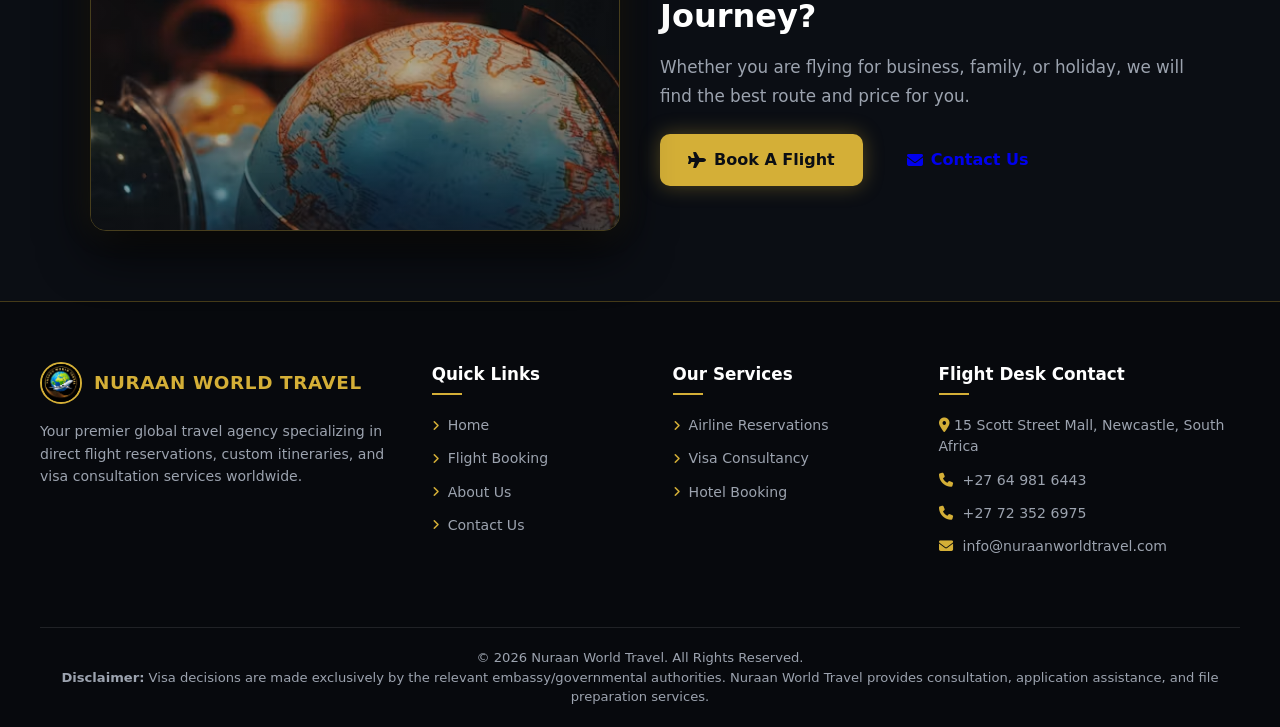
==== commit 2979bc21: "modify nav bar" ====
--- a/pages/about.html
+++ b/pages/about.html
@@ -15,37 +15,48 @@
 </head>
 <body>
 
-  <!-- NAVIGATION HEADER -->
-  <header class="navbar">
-    <div class="nav-container">
-      <a href="../index.html" class="brand-link">
-        <img src="../assets/images/logo.jpeg" alt="Nuraan World Travel Logo" class="nav-logo">
-        <span class="brand-name">NURAAN WORLD TRAVEL</span>
-      </a>
-
-      <nav class="nav-menu" id="navMenu">
-        <a href="../index.html" class="nav-link">Home</a>
-        <a href="flight-booking.html" class="nav-link">Flights</a>
-        <a href="destinations.html" class="nav-link">Destinations</a>
-        <a href="visa-services.html" class="nav-link">Visa Services</a>
-      
-        <a href="about.html" class="nav-link active">About</a>
-        <a href="contact.html" class="nav-link">Contact</a>
-      </nav>
+ <!-- NAVIGATION HEADER -->
+<header class="navbar">
+  <div class="nav-container">
+    <a href="index.html" class="brand-link">
+      <img src="../assets/images/logo.jpeg" alt="Nuraan World Travel Logo" class="nav-logo">
+      <span class="brand-name">NURAAN WORLD TRAVEL</span>
+    </a>
+
+    <nav class="nav-menu" id="navMenu">
+      <a href="../index.html" class="nav-link">
+        <i class="fa-solid fa-house"></i> Home
+      </a>
+      <a href="flight-booking.html" class="nav-link">
+        <i class="fa-solid fa-plane"></i> Flights
+      </a>
+      <a href="destinations.html" class="nav-link">
+        <i class="fa-solid fa-location-dot"></i> Destinations
+      </a>
+      <a href="visa-services.html" class="nav-link">
+        <i class="fa-solid fa-passport"></i> Visa Services
+      </a>
+      <a href="about.html" class="nav-link active">
+        <i class="fa-solid fa-circle-info"></i> About
+      </a>
+      <a href="contact.html" class="nav-link">
+        <i class="fa-solid fa-envelope"></i> Contact
+      </a>
+    </nav>
 
     <div class="nav-actions">
-  <a href="https://wa.me/27649816443?text=Hello%20Nuraan%20World%20Travel,%20I%20would%20like%20to%20inquire%20about%20a%20flight%20booking." 
-     target="_blank" 
-     rel="noopener noreferrer" 
-     class="btn btn-whatsapp-sm">
-    <i class="fa-brands fa-whatsapp"></i> Direct Chat
-  </a>
-  <button type="button" class="mobile-toggle" id="menuToggle" aria-label="Toggle Menu">
-    <i class="fa-solid fa-bars" id="menuIcon"></i>
-  </button>
-</div>
-    </div>
-  </header>
+      <a href="https://wa.me/27649816443?text=Hello%20Nuraan%20World%20Travel,%20I%20would%20like%20to%20inquire%20about%20a%20flight%20booking." 
+         target="_blank" 
+         rel="noopener noreferrer" 
+         class="btn btn-whatsapp-sm">
+        <i class="fa-brands fa-whatsapp"></i> Direct Chat
+      </a>
+      <button type="button" class="mobile-toggle" id="menuToggle" aria-label="Toggle Menu">
+        <i class="fa-solid fa-bars" id="menuIcon"></i>
+      </button>
+    </div>
+  </div>
+</header>
 
   <!-- HERO SECTION -->
   <section class="section-padding bg-alt page-hero">
--- a/assets/css/style.css
+++ b/assets/css/style.css
@@ -51,18 +51,19 @@
    3. NAVIGATION HEADER
    ========================================================================== */
 .navbar {
-  background-color: rgba(11, 14, 20, 0.95);
-  border-bottom: 1px solid var(--border-gold);
+  background-color: rgba(11, 14, 20, 0.98);
+  border-bottom: 1.5px solid var(--border-gold);
   position: sticky;
   top: 0;
   z-index: 1000;
-  backdrop-filter: blur(8px);
+  backdrop-filter: blur(12px);
+  box-shadow: 0 4px 20px rgba(0, 0, 0, 0.6);
 }
 
 .nav-container {
-  max-width: 1200px;
+  max-width: 1240px;
   margin: 0 auto;
-  padding: 12px 20px;
+  padding: 10px 20px;
   display: flex;
   align-items: center;
   justify-content: space-between;
@@ -71,41 +72,83 @@
 .brand-link {
   display: flex;
   align-items: center;
-  gap: 12px;
+  gap: 14px;
   text-decoration: none;
 }
 
+/* Enlarged & Prominent Logo */
 .nav-logo {
-  width: 44px;
-  height: 44px;
-  border-radius: var(--radius-full);
+  width: 54px;
+  height: 54px;
+  border-radius: 50%;
   border: 2px solid var(--color-gold);
   object-fit: cover;
+  box-shadow: 0 0 12px rgba(212, 175, 55, 0.35);
+  transition: transform 0.3s ease, box-shadow 0.3s ease;
+}
+
+.brand-link:hover .nav-logo {
+  transform: scale(1.06);
+  box-shadow: 0 0 18px rgba(212, 175, 55, 0.6);
 }
 
 .brand-name {
   color: var(--color-gold);
+  font-weight: 800;
+  font-size: 1.15rem;
+  letter-spacing: 0.6px;
+  text-transform: uppercase;
+}
+
+/* High-Visibility Nav Links */
+.nav-menu {
+  display: flex;
+  align-items: center;
+  gap: 8px;
+}
+
+.nav-link {
+  color: #ffffff; /* High contrast crisp white */
+  text-decoration: none;
+  font-size: 0.92rem;
+  font-weight: 600;
+  padding: 8px 14px;
+  border-radius: var(--radius-md);
+  display: inline-flex;
+  align-items: center;
+  gap: 6px;
+  position: relative;
+  transition: all 0.25s ease;
+  background: transparent;
+}
+
+.nav-link i {
+  font-size: 0.85rem;
+  color: var(--color-gold);
+  opacity: 0.85;
+  transition: transform 0.25s ease, opacity 0.25s ease;
+}
+
+/* Hover & Active States */
+.nav-link:hover {
+  color: var(--color-gold);
+  background: rgba(212, 175, 55, 0.1);
+}
+
+.nav-link:hover i {
+  opacity: 1;
+  transform: translateY(-1px);
+}
+
+.nav-link.active {
+  color: var(--color-gold);
+  background: rgba(212, 175, 55, 0.15);
+  border: 1px solid rgba(212, 175, 55, 0.3);
   font-weight: 700;
-  font-size: 1.1rem;
-  letter-spacing: 0.5px;
-}
-
-.nav-menu {
-  display: flex;
-  gap: 20px;
-}
-
-.nav-link {
-  color: var(--text-secondary);
-  text-decoration: none;
-  font-size: 0.9rem;
-  font-weight: 500;
-  transition: var(--transition-fast);
-}
-
-.nav-link:hover,
-.nav-link.active {
-  color: var(--color-gold);
+}
+
+.nav-link.active i {
+  opacity: 1;
 }
 
 .nav-actions {
--- a/assets/css/responsive.css
+++ b/assets/css/responsive.css
@@ -117,6 +117,7 @@
 /* --------------------------------------------------------------------------
    3. TABLETS & PORTRAIT DEVICES (Below 768px)
    -------------------------------------------------------------------------- */
+
 @media screen and (max-width: 768px) {
   /* Section Padding & Global Typography Scaling */
   .section-padding {
@@ -140,8 +141,8 @@
   }
 
   .nav-logo {
-    width: 36px;
-    height: 36px;
+    width: 42px;
+    height: 42px;
   }
 
   .hero-title {
